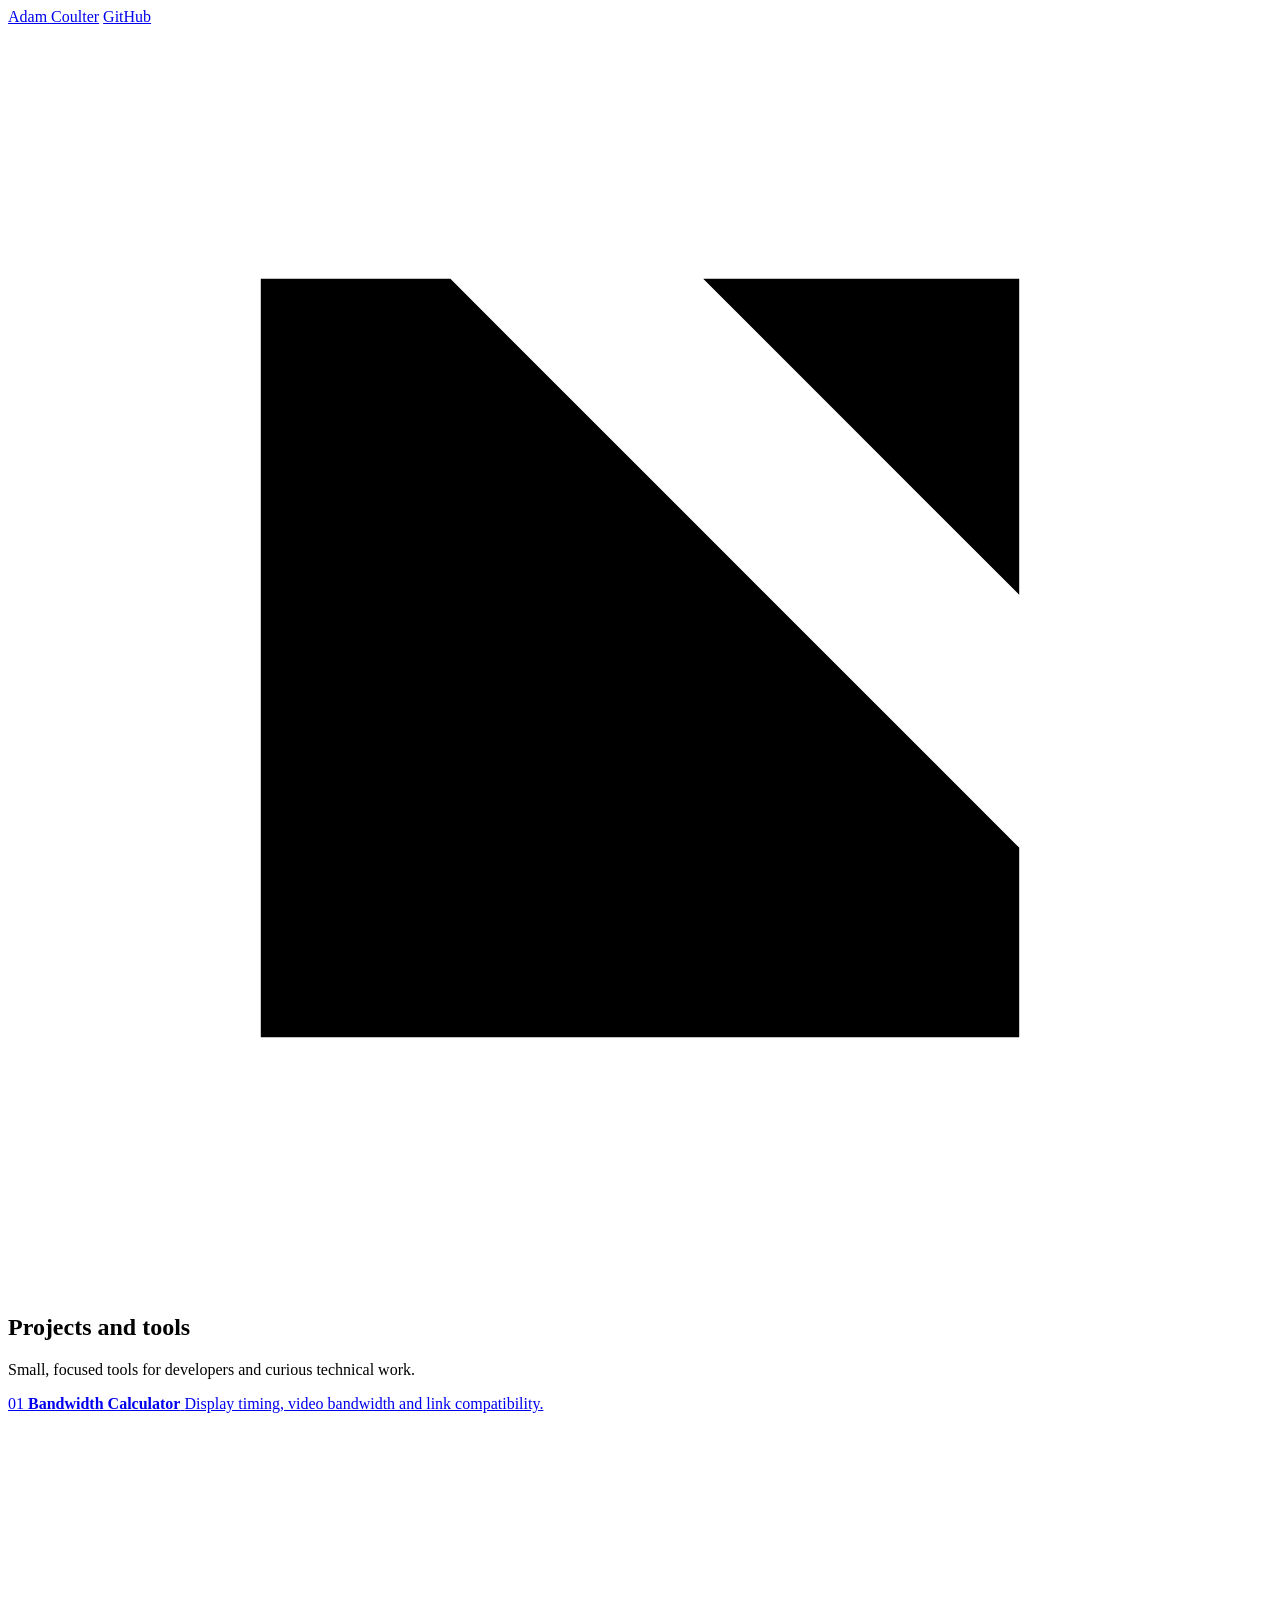
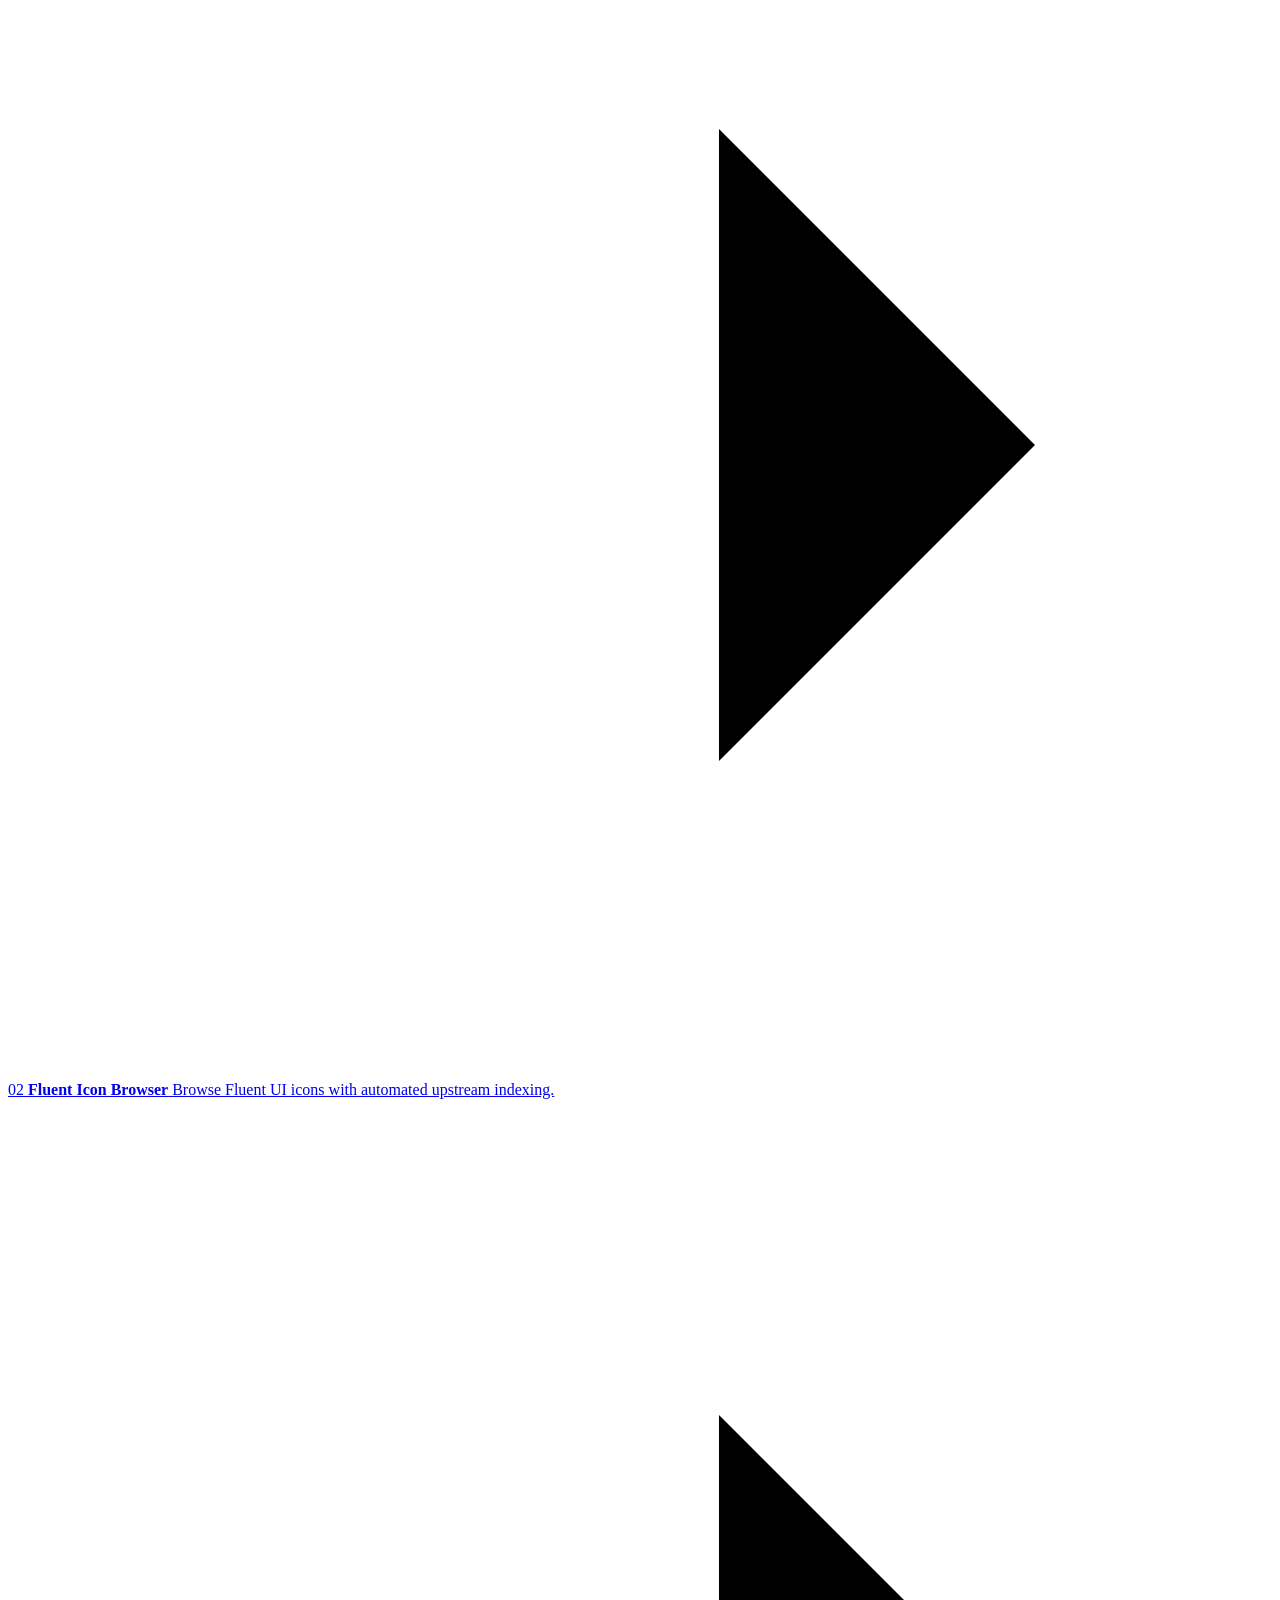
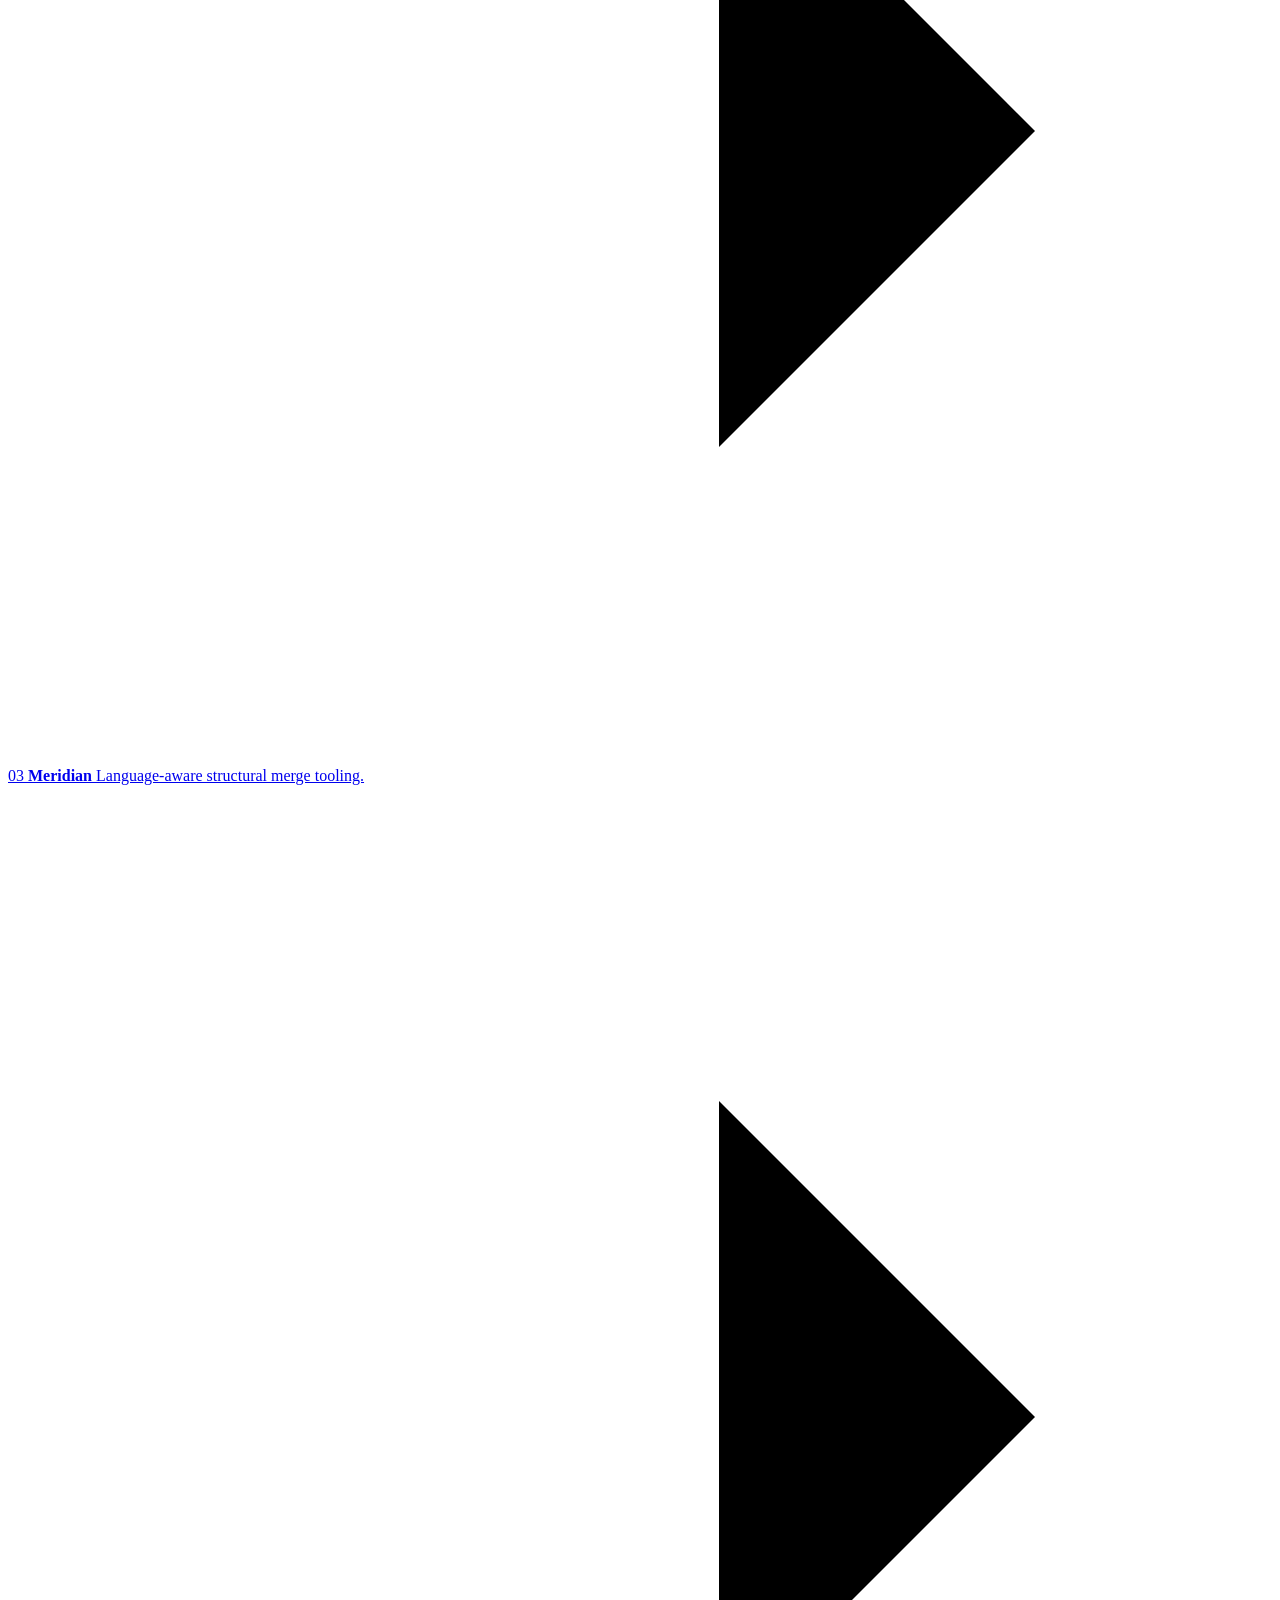
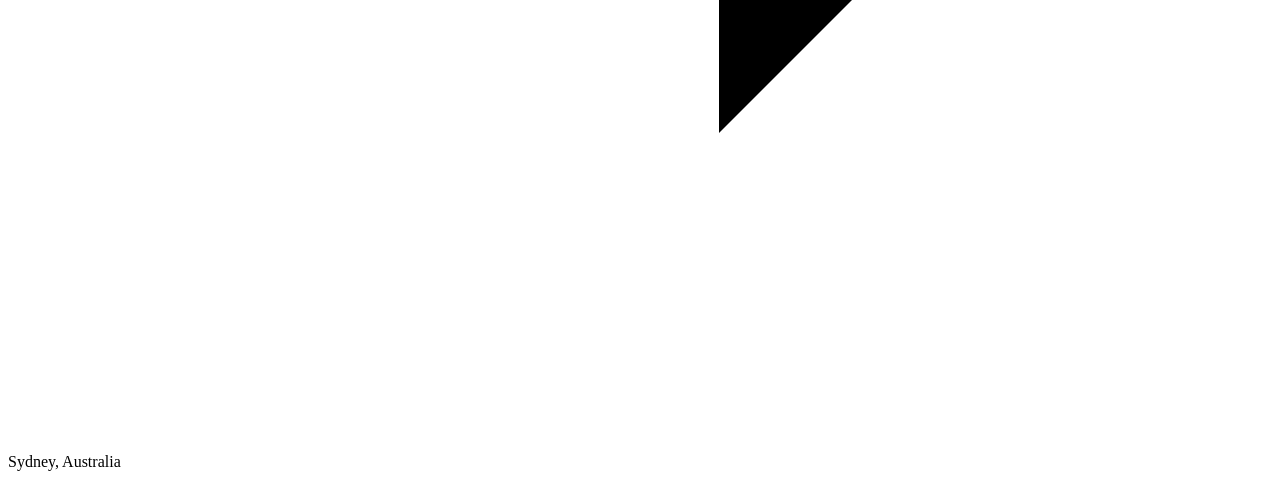
==== site/index.html @ 9cd7e8e5 "Create personal project index" ====
<!doctype html>
<html lang="en-AU">
<head>
    <meta charset="utf-8">
    <meta name="viewport" content="width=device-width, initial-scale=1">
    <title>Adam Coulter — Projects and tools</title>
    <meta name="description" content="Small, focused tools for developers and curious technical work by Adam Coulter.">
    <meta name="theme-color" content="#f7f9fc" media="(prefers-color-scheme: light)">
    <meta name="theme-color" content="#16191d" media="(prefers-color-scheme: dark)">
    <meta property="og:title" content="Adam Coulter — Projects and tools">
    <meta property="og:description" content="Small, focused tools for developers and curious technical work.">
    <meta property="og:type" content="website">
    <meta property="og:url" content="https://adamcoulteroz.github.io/">
    <link rel="canonical" href="https://adamcoulteroz.github.io/">
    <link rel="icon" type="image/svg+xml" href="/favicon.svg">
    <link rel="stylesheet" href="/styles.css">
</head>
<body>
    <header class="site-header">
        <a class="site-name" href="/" aria-label="Adam Coulter home">Adam Coulter</a>
        <a class="github-link" href="https://github.com/AdamCoulterOz">
            GitHub
            <svg viewBox="0 0 20 20" aria-hidden="true">
                <path d="M7 4H4v12h12v-3M11 4h5v5M9 11l7-7" />
            </svg>
        </a>
    </header>

    <main>
        <section class="intro" aria-labelledby="page-title">
            <h1 id="page-title">Projects and tools</h1>
            <p>Small, focused tools for developers and curious technical work.</p>
        </section>

        <nav class="project-index" aria-label="Published projects">
            <a class="project-row" href="/bandwidth-calculator/">
                <span class="project-number" aria-hidden="true">01</span>
                <span class="project-copy">
                    <strong>Bandwidth Calculator</strong>
                    <span>Display timing, video bandwidth and link compatibility.</span>
                </span>
                <svg class="project-arrow" viewBox="0 0 32 32" aria-hidden="true">
                    <path d="M5 16h21M18 8l8 8-8 8" />
                </svg>
            </a>

            <a class="project-row" href="/fluent-icon-browser/">
                <span class="project-number" aria-hidden="true">02</span>
                <span class="project-copy">
                    <strong>Fluent Icon Browser</strong>
                    <span>Browse Fluent UI icons with automated upstream indexing.</span>
                </span>
                <svg class="project-arrow" viewBox="0 0 32 32" aria-hidden="true">
                    <path d="M5 16h21M18 8l8 8-8 8" />
                </svg>
            </a>

            <a class="project-row" href="/Meridian/">
                <span class="project-number" aria-hidden="true">03</span>
                <span class="project-copy">
                    <strong>Meridian</strong>
                    <span>Language-aware structural merge tooling.</span>
                </span>
                <svg class="project-arrow" viewBox="0 0 32 32" aria-hidden="true">
                    <path d="M5 16h21M18 8l8 8-8 8" />
                </svg>
            </a>
        </nav>
    </main>

    <footer>
        <span>Sydney, Australia</span>
    </footer>
</body>
</html>
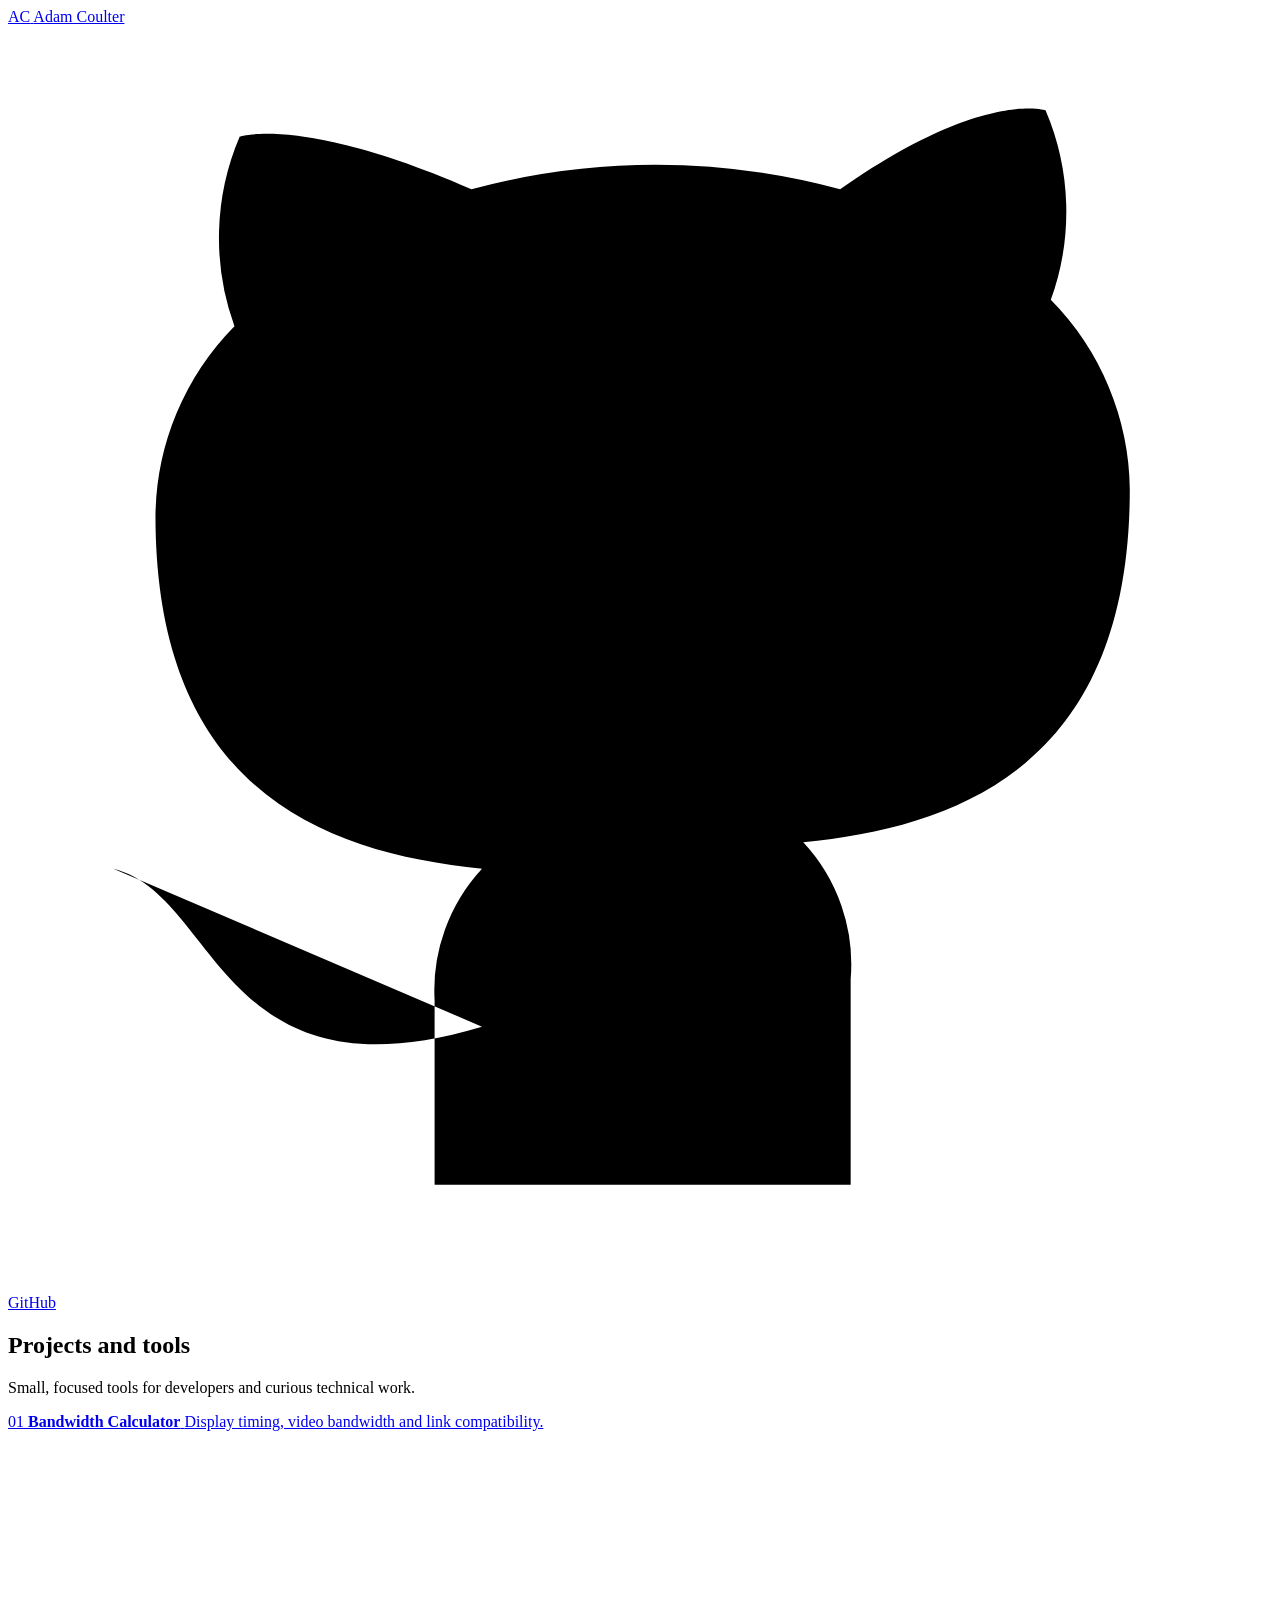
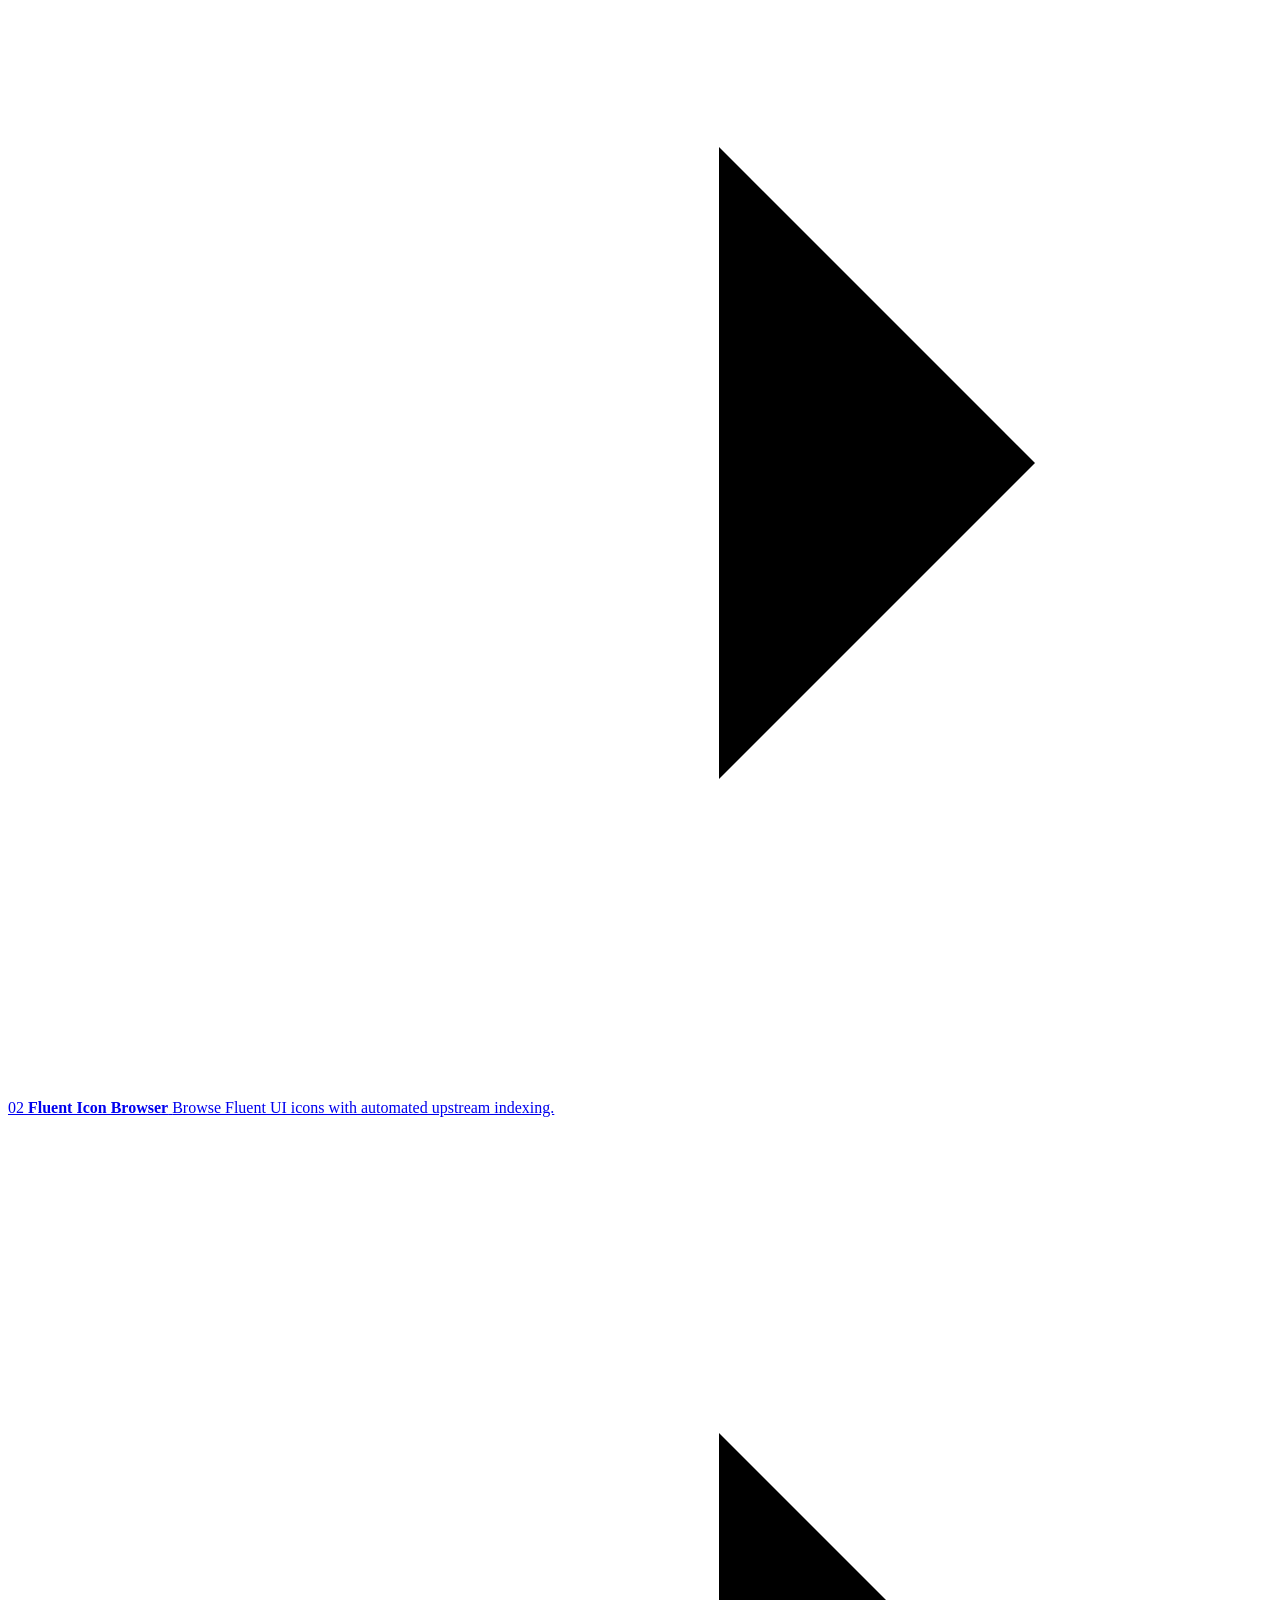
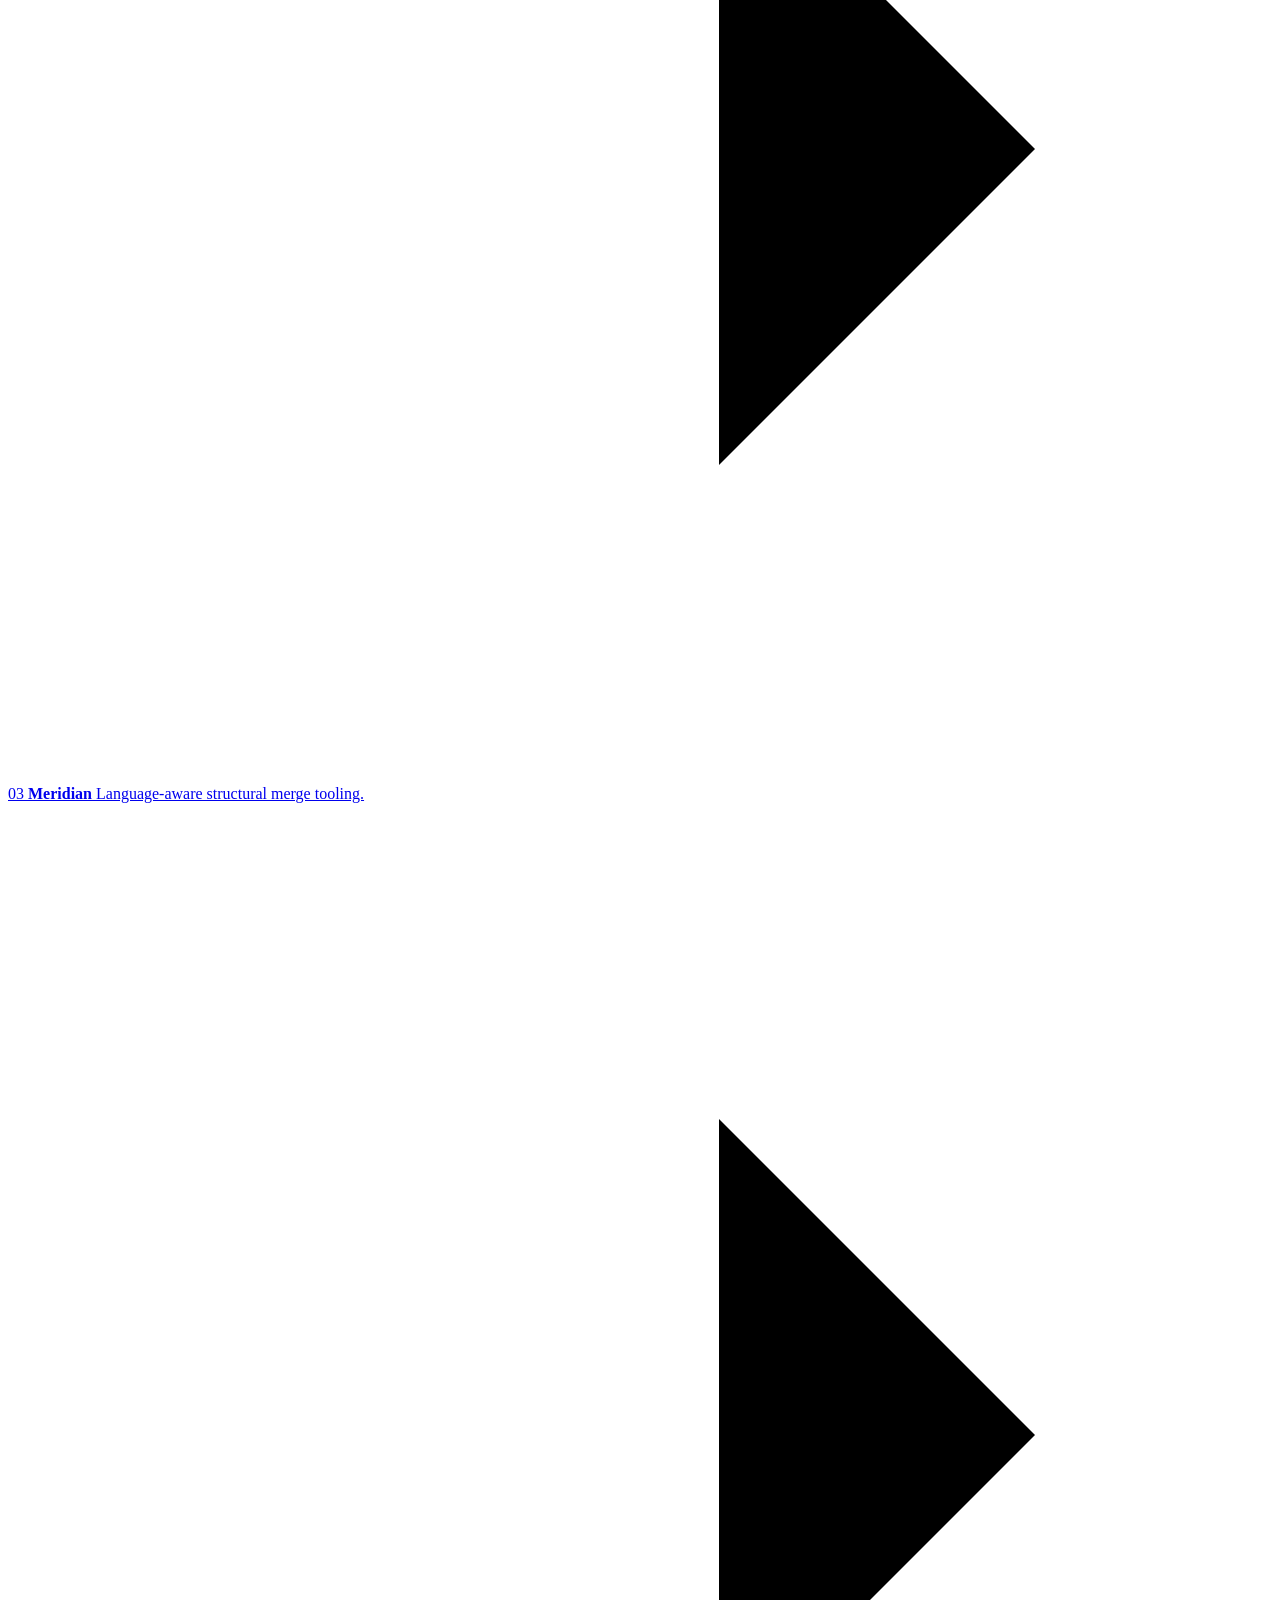
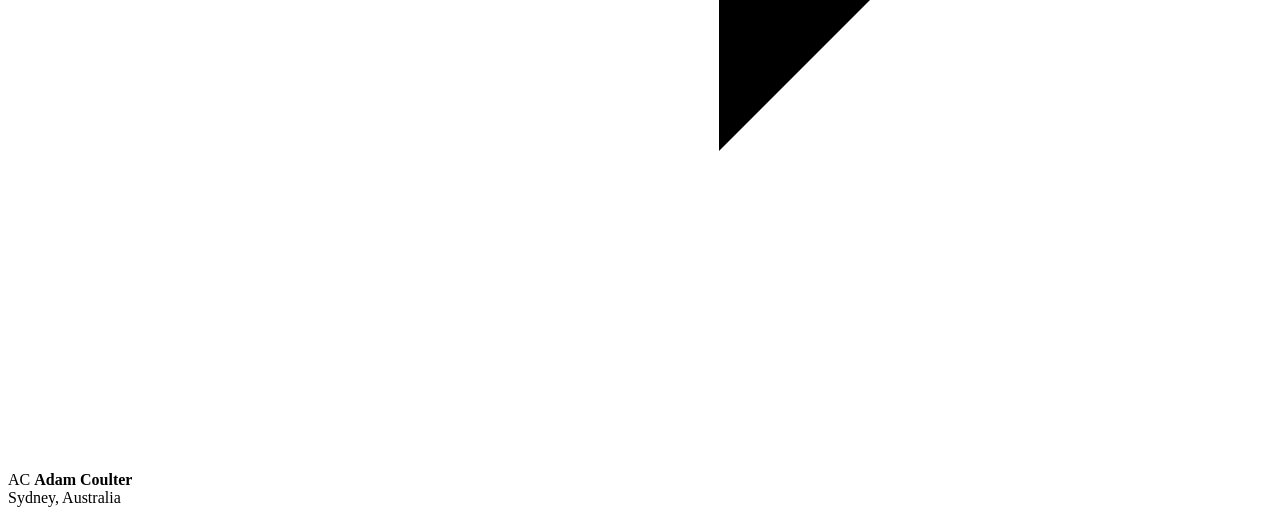
==== commit 12cc4d94: "Align homepage with Meridian design system" ====
--- a/site/index.html
+++ b/site/index.html
@@ -5,25 +5,33 @@
     <meta name="viewport" content="width=device-width, initial-scale=1">
     <title>Adam Coulter — Projects and tools</title>
     <meta name="description" content="Small, focused tools for developers and curious technical work by Adam Coulter.">
-    <meta name="theme-color" content="#f7f9fc" media="(prefers-color-scheme: light)">
-    <meta name="theme-color" content="#16191d" media="(prefers-color-scheme: dark)">
+    <meta name="theme-color" content="#ffffff" media="(prefers-color-scheme: light)">
+    <meta name="theme-color" content="#181a1b" media="(prefers-color-scheme: dark)">
     <meta property="og:title" content="Adam Coulter — Projects and tools">
     <meta property="og:description" content="Small, focused tools for developers and curious technical work.">
     <meta property="og:type" content="website">
     <meta property="og:url" content="https://adamcoulteroz.github.io/">
     <link rel="canonical" href="https://adamcoulteroz.github.io/">
     <link rel="icon" type="image/svg+xml" href="/favicon.svg">
+    <link rel="preconnect" href="https://fonts.googleapis.com">
+    <link rel="preconnect" href="https://fonts.gstatic.com" crossorigin>
+    <link rel="stylesheet" href="https://fonts.googleapis.com/css2?family=Fira+Code:wght@500;600&amp;family=Hanken+Grotesk:wght@400;500;600;700;800&amp;display=swap">
     <link rel="stylesheet" href="/styles.css">
 </head>
 <body>
-    <header class="site-header">
-        <a class="site-name" href="/" aria-label="Adam Coulter home">Adam Coulter</a>
-        <a class="github-link" href="https://github.com/AdamCoulterOz">
-            GitHub
-            <svg viewBox="0 0 20 20" aria-hidden="true">
-                <path d="M7 4H4v12h12v-3M11 4h5v5M9 11l7-7" />
-            </svg>
-        </a>
+    <header class="site-nav">
+        <div class="site-nav__inner">
+            <a class="site-brand" href="/" aria-label="Adam Coulter home">
+                <span class="site-mark" aria-hidden="true">AC</span>
+                <span>Adam Coulter</span>
+            </a>
+            <a class="github-link" href="https://github.com/AdamCoulterOz">
+                <svg viewBox="0 0 24 24" aria-hidden="true">
+                    <path d="M9 19c-5 1.5-5-2.5-7-3m14 6v-3.9a3.4 3.4 0 0 0-.9-2.6c3-.3 6.2-1.5 6.2-6.7a5.2 5.2 0 0 0-1.5-3.6 4.9 4.9 0 0 0-.1-3.6s-1.2-.4-3.9 1.5a13.4 13.4 0 0 0-7 0C5.6 1.7 4.4 2.1 4.4 2.1a4.9 4.9 0 0 0-.1 3.6A5.2 5.2 0 0 0 2.8 9.3c0 5.2 3.2 6.4 6.2 6.7a3.4 3.4 0 0 0-.9 2.5V22" />
+                </svg>
+                <span>GitHub</span>
+            </a>
+        </div>
     </header>
 
     <main>
@@ -68,8 +76,14 @@
         </nav>
     </main>
 
-    <footer>
-        <span>Sydney, Australia</span>
+    <footer class="site-footer">
+        <div class="site-footer__inner">
+            <div class="footer-brand">
+                <span class="site-mark site-mark--footer" aria-hidden="true">AC</span>
+                <strong>Adam Coulter</strong>
+            </div>
+            <span>Sydney, Australia</span>
+        </div>
     </footer>
 </body>
 </html>
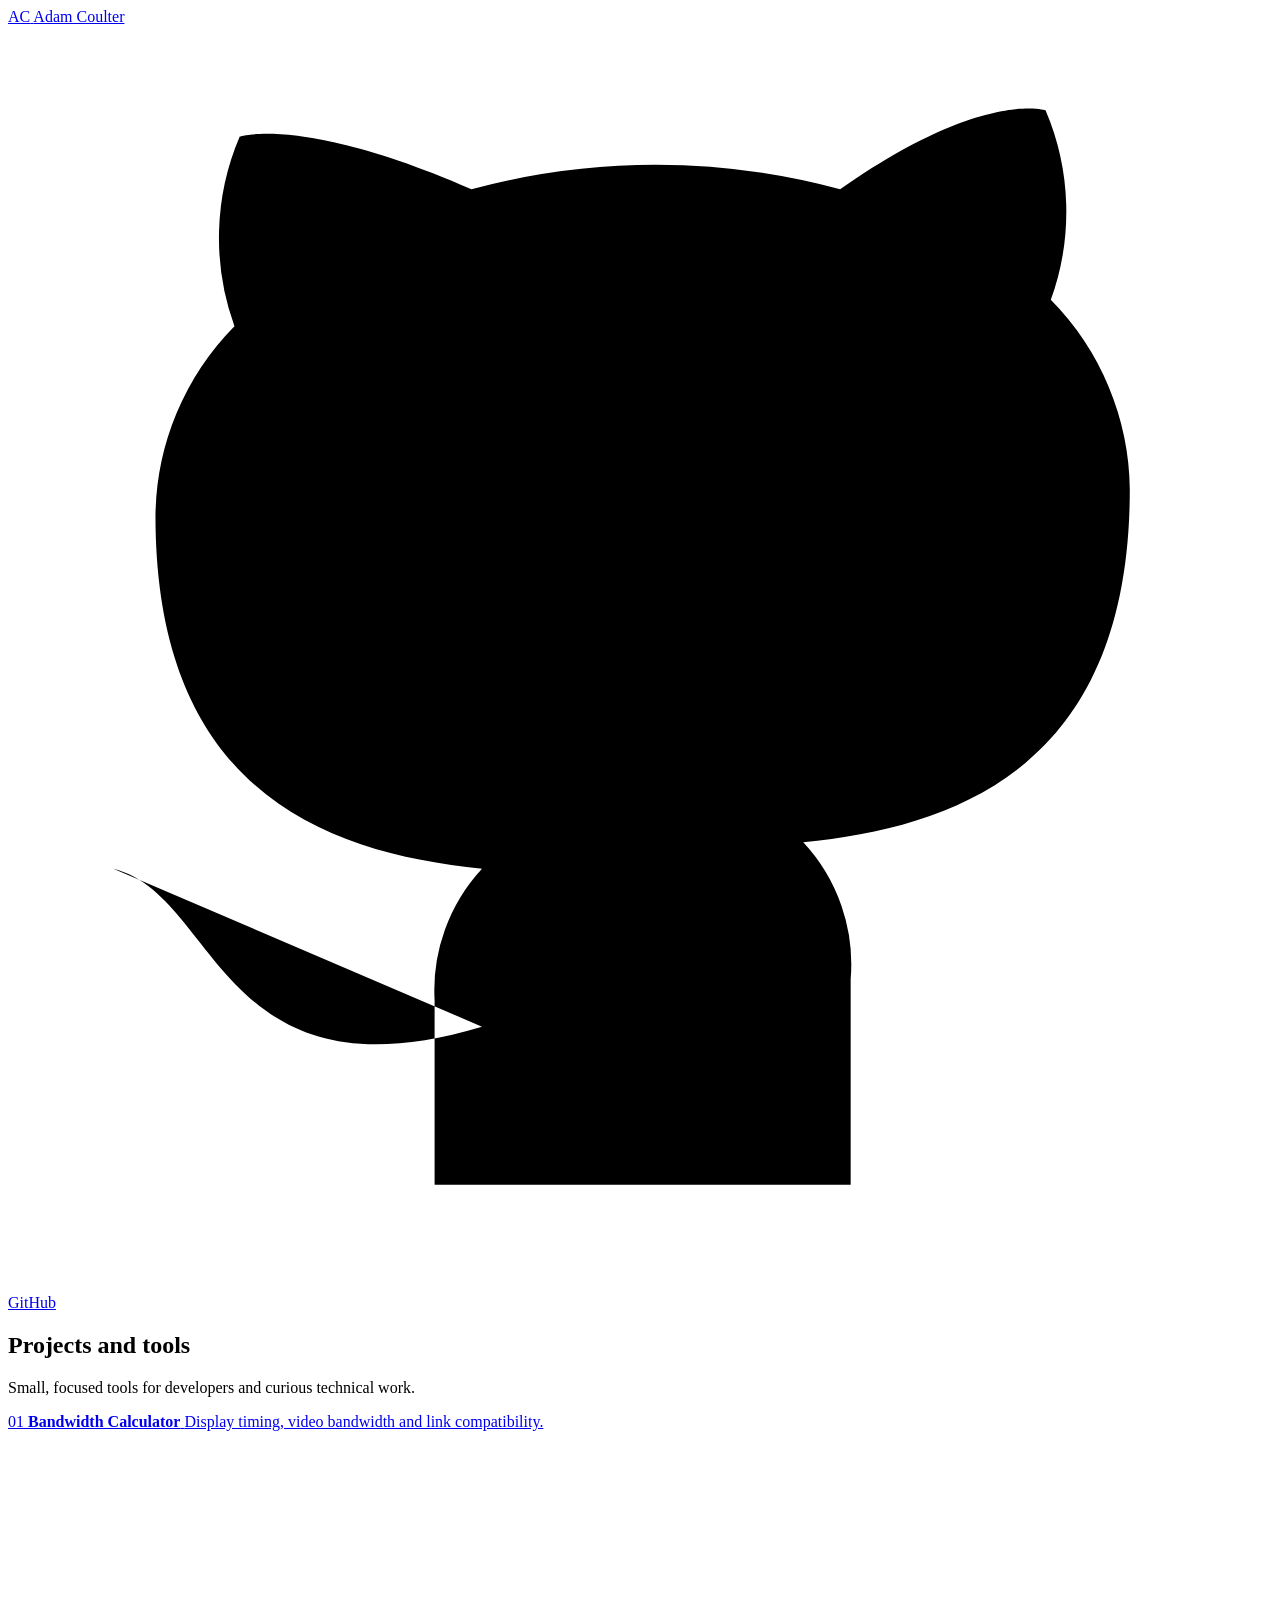
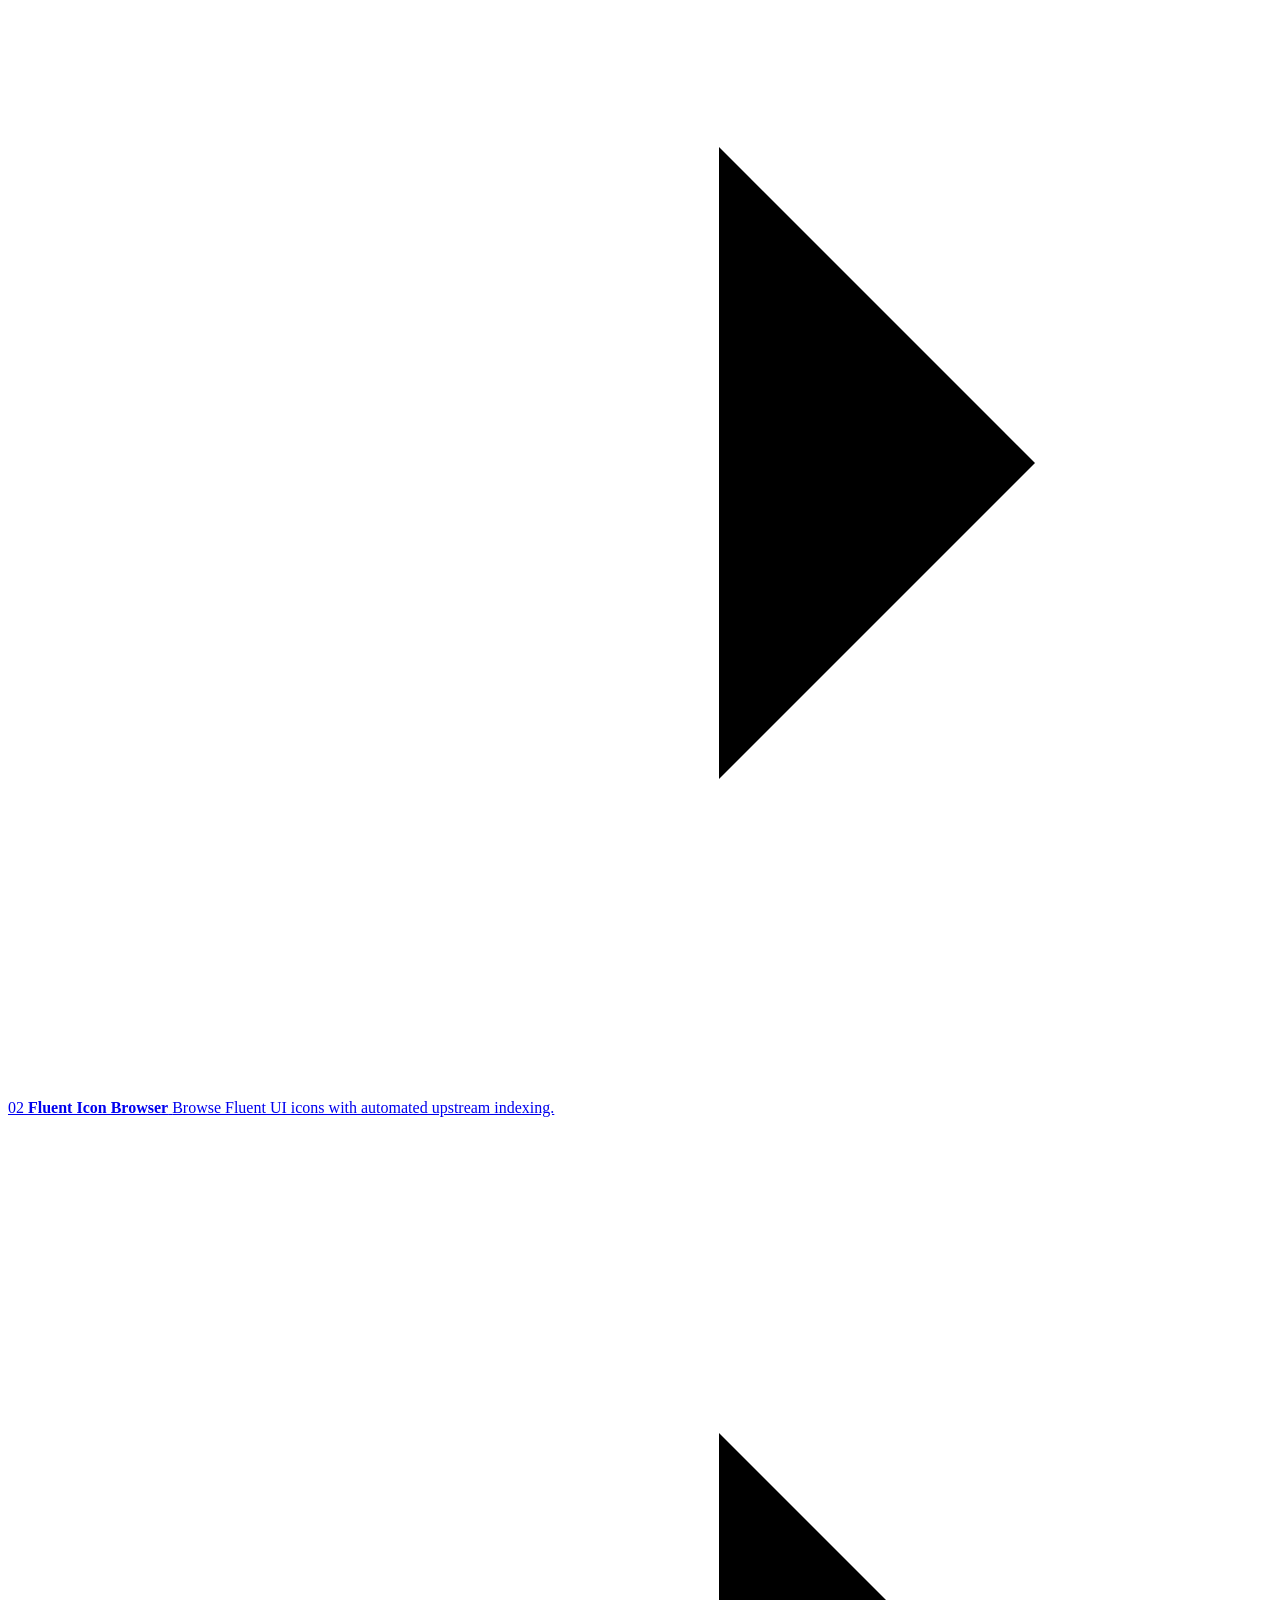
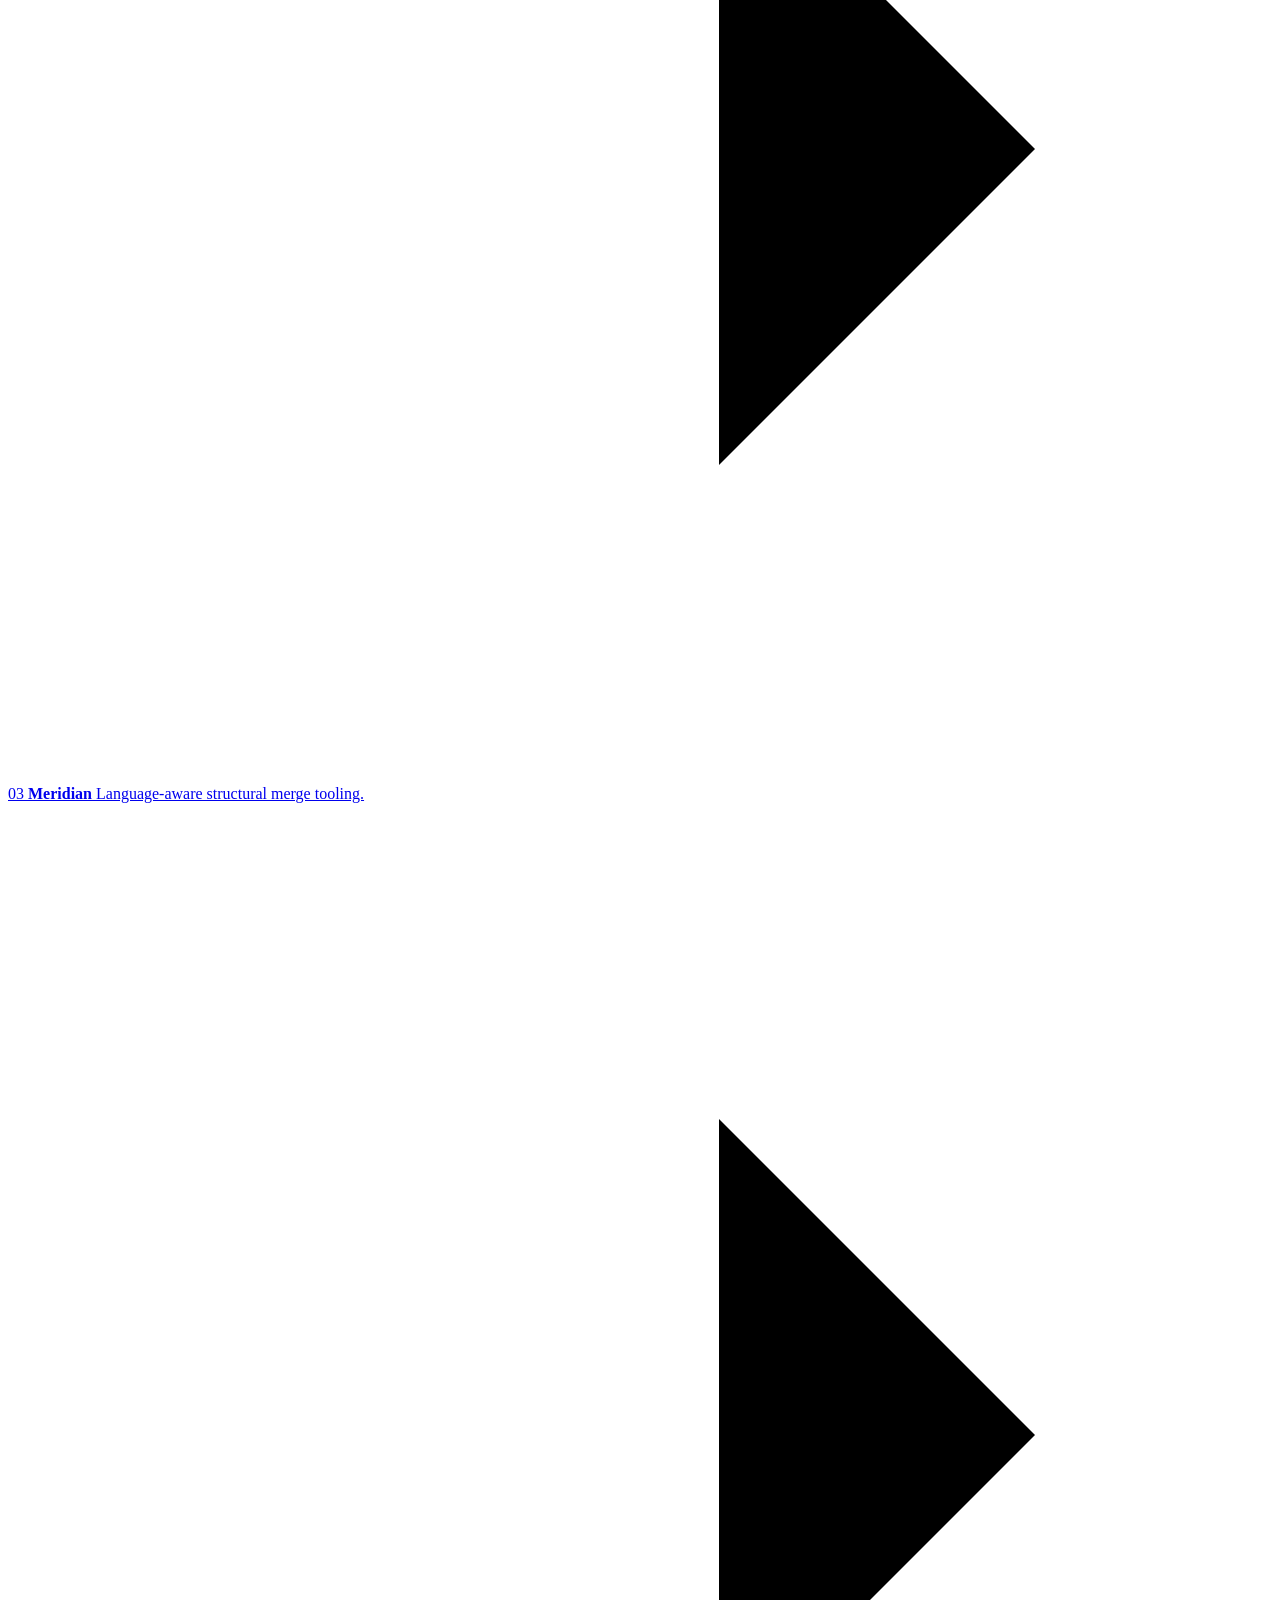
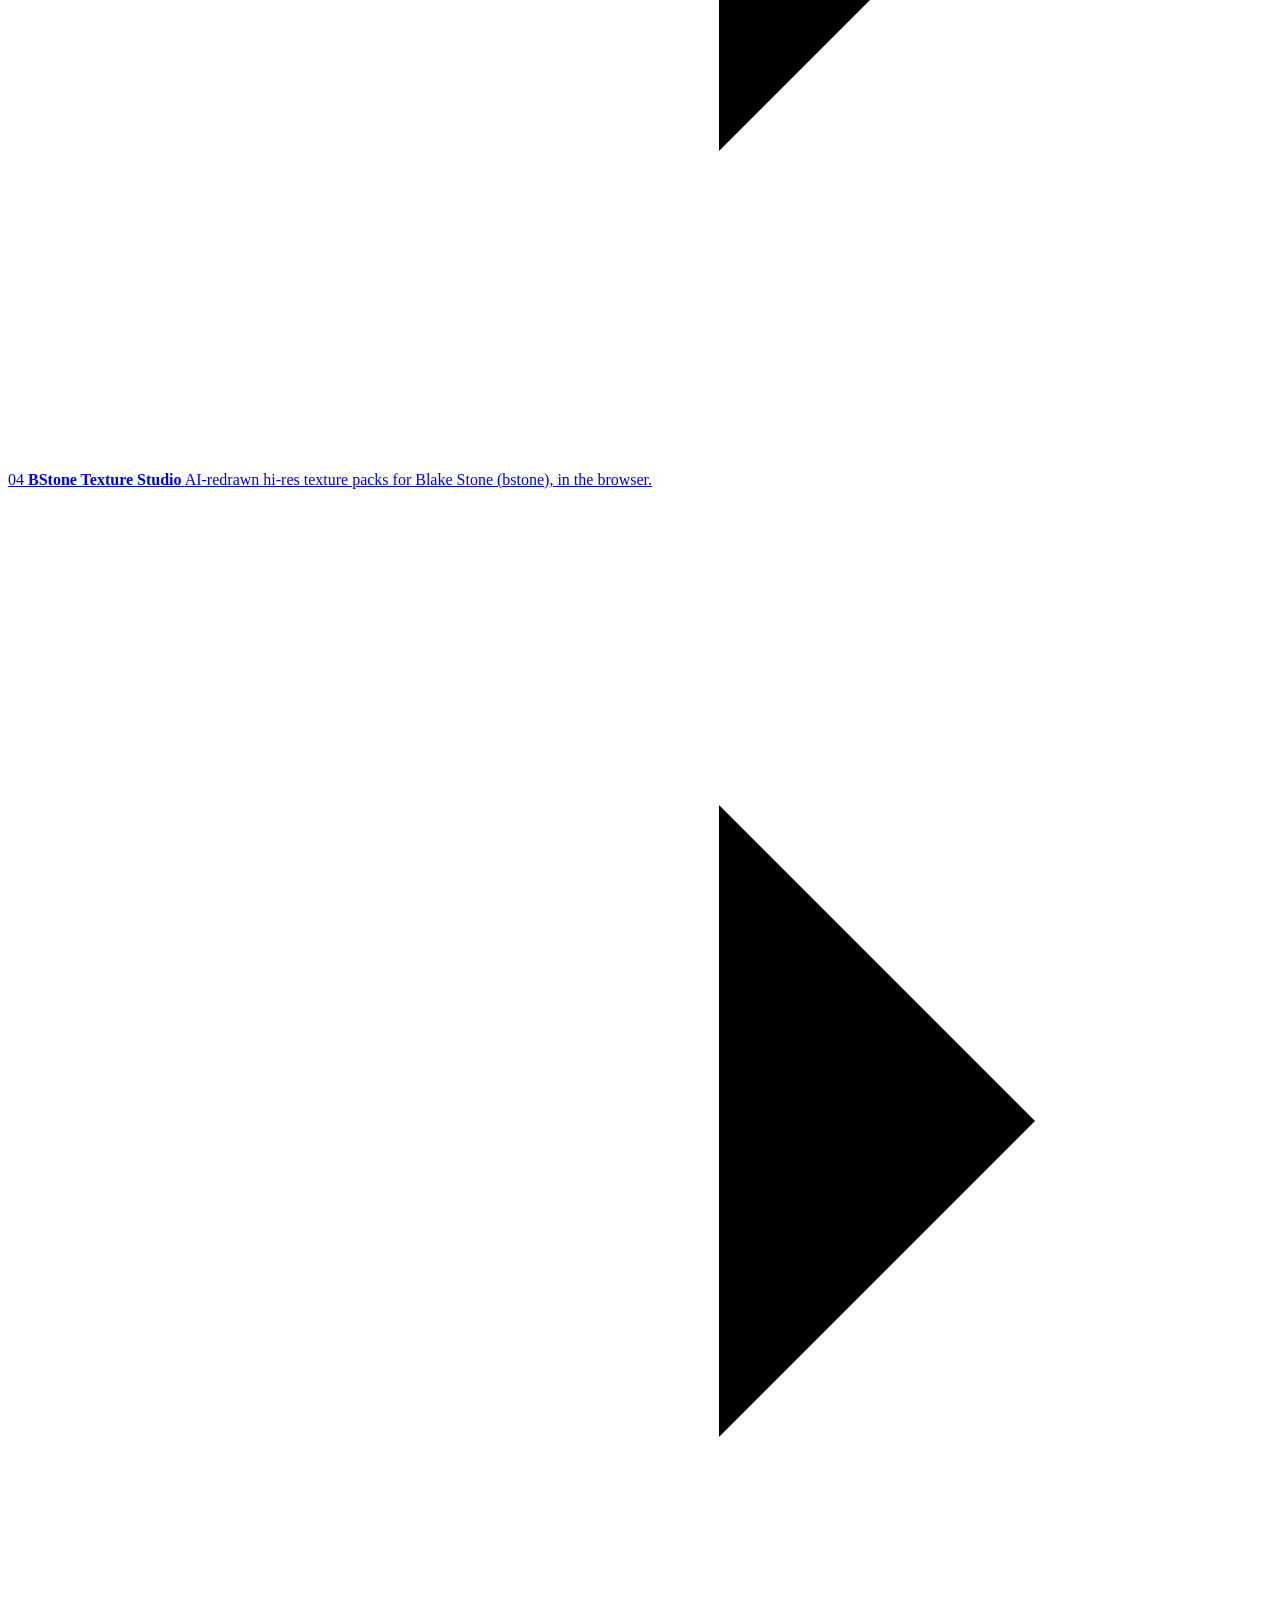
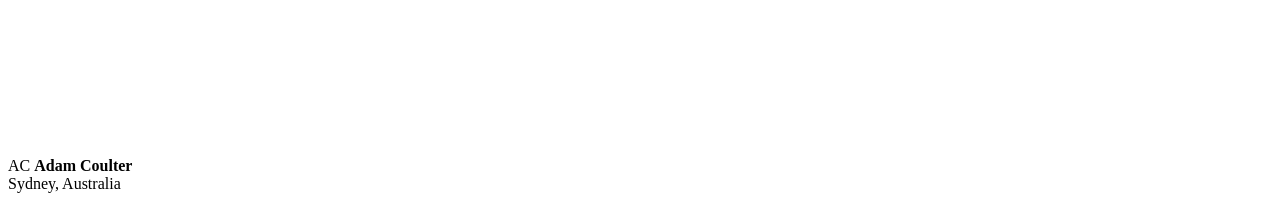
==== commit c95cc9cf: "Add BStone Texture Studio to the project index Co-Authored-By: Claude Fable 5 <noreply@anthropic.com" ====
--- a/site/index.html
+++ b/site/index.html
@@ -5,18 +5,43 @@
     <meta name="viewport" content="width=device-width, initial-scale=1">
     <title>Adam Coulter — Projects and tools</title>
     <meta name="description" content="Small, focused tools for developers and curious technical work by Adam Coulter.">
+    <meta name="keywords" content="Adam Coulter, software projects, developer tools, open source, GitHub Pages, Bandwidth Calculator, Fluent Icon Browser, Meridian, BStone Texture Studio">
+    <meta name="robots" content="index, follow">
     <meta name="theme-color" content="#ffffff" media="(prefers-color-scheme: light)">
     <meta name="theme-color" content="#181a1b" media="(prefers-color-scheme: dark)">
     <meta property="og:title" content="Adam Coulter — Projects and tools">
     <meta property="og:description" content="Small, focused tools for developers and curious technical work.">
     <meta property="og:type" content="website">
     <meta property="og:url" content="https://adamcoulteroz.github.io/">
+    <meta name="twitter:card" content="summary">
+    <meta name="twitter:title" content="Adam Coulter — Projects and tools">
+    <meta name="twitter:description" content="Small, focused tools for developers and curious technical work.">
     <link rel="canonical" href="https://adamcoulteroz.github.io/">
     <link rel="icon" type="image/svg+xml" href="/favicon.svg">
     <link rel="preconnect" href="https://fonts.googleapis.com">
     <link rel="preconnect" href="https://fonts.gstatic.com" crossorigin>
     <link rel="stylesheet" href="https://fonts.googleapis.com/css2?family=Fira+Code:wght@500;600&amp;family=Hanken+Grotesk:wght@400;500;600;700;800&amp;display=swap">
     <link rel="stylesheet" href="/styles.css">
+    <script type="application/ld+json">
+    {
+        "@context": "https://schema.org",
+        "@type": "ProfilePage",
+        "url": "https://adamcoulteroz.github.io/",
+        "name": "Adam Coulter — Projects and tools",
+        "description": "Small, focused tools for developers and curious technical work by Adam Coulter.",
+        "mainEntity": {
+            "@type": "Person",
+            "name": "Adam Coulter",
+            "url": "https://adamcoulteroz.github.io/",
+            "sameAs": ["https://github.com/AdamCoulterOz"]
+        },
+        "hasPart": [
+            { "@type": "WebApplication", "name": "Bandwidth Calculator", "url": "https://adamcoulteroz.github.io/bandwidth-calculator/" },
+            { "@type": "WebApplication", "name": "Fluent Icon Browser", "url": "https://adamcoulteroz.github.io/fluent-icon-browser/" },
+            { "@type": "SoftwareApplication", "name": "Meridian", "url": "https://adamcoulteroz.github.io/Meridian/" }
+        ]
+    }
+    </script>
 </head>
 <body>
     <header class="site-nav">
@@ -73,6 +98,17 @@
                     <path d="M5 16h21M18 8l8 8-8 8" />
                 </svg>
             </a>
+
+            <a class="project-row" href="/bstone-texture-studio/">
+                <span class="project-number" aria-hidden="true">04</span>
+                <span class="project-copy">
+                    <strong>BStone Texture Studio</strong>
+                    <span>AI-redrawn hi-res texture packs for Blake Stone (bstone), in the browser.</span>
+                </span>
+                <svg class="project-arrow" viewBox="0 0 32 32" aria-hidden="true">
+                    <path d="M5 16h21M18 8l8 8-8 8" />
+                </svg>
+            </a>
         </nav>
     </main>
 
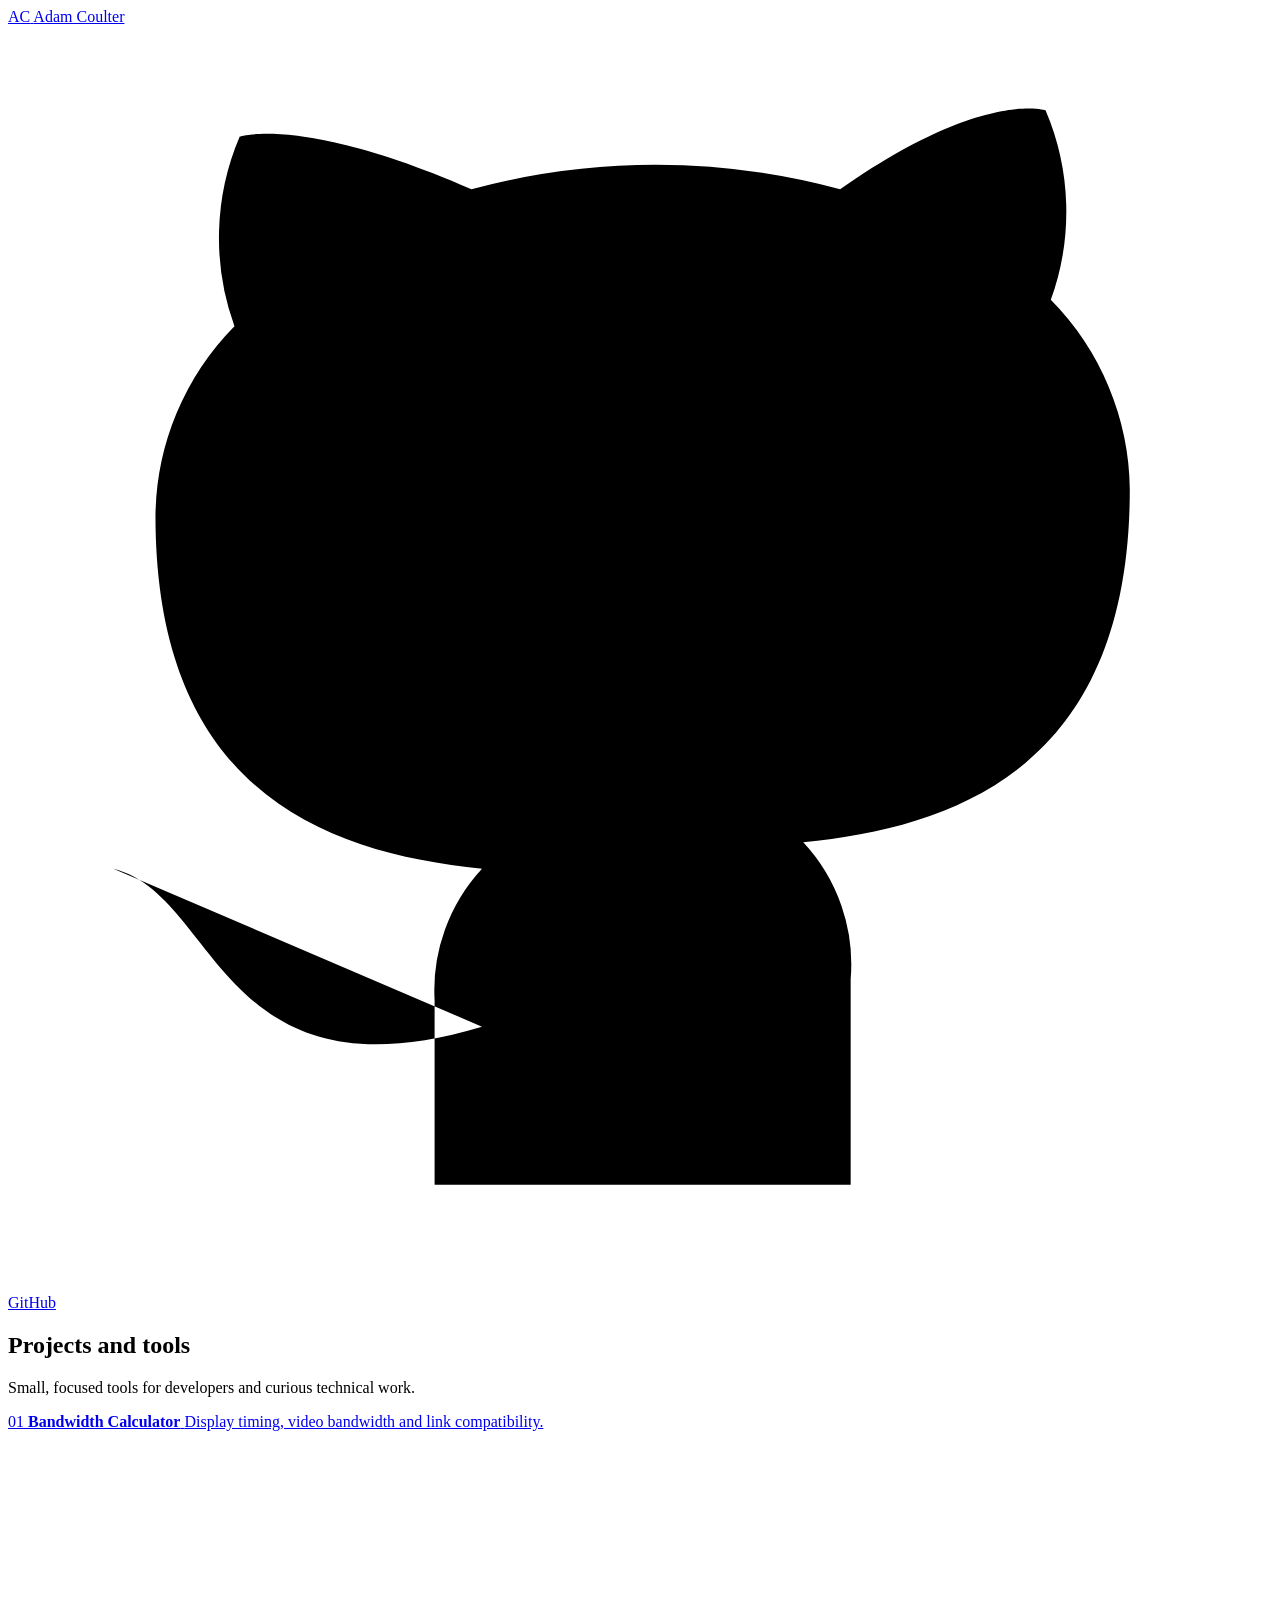
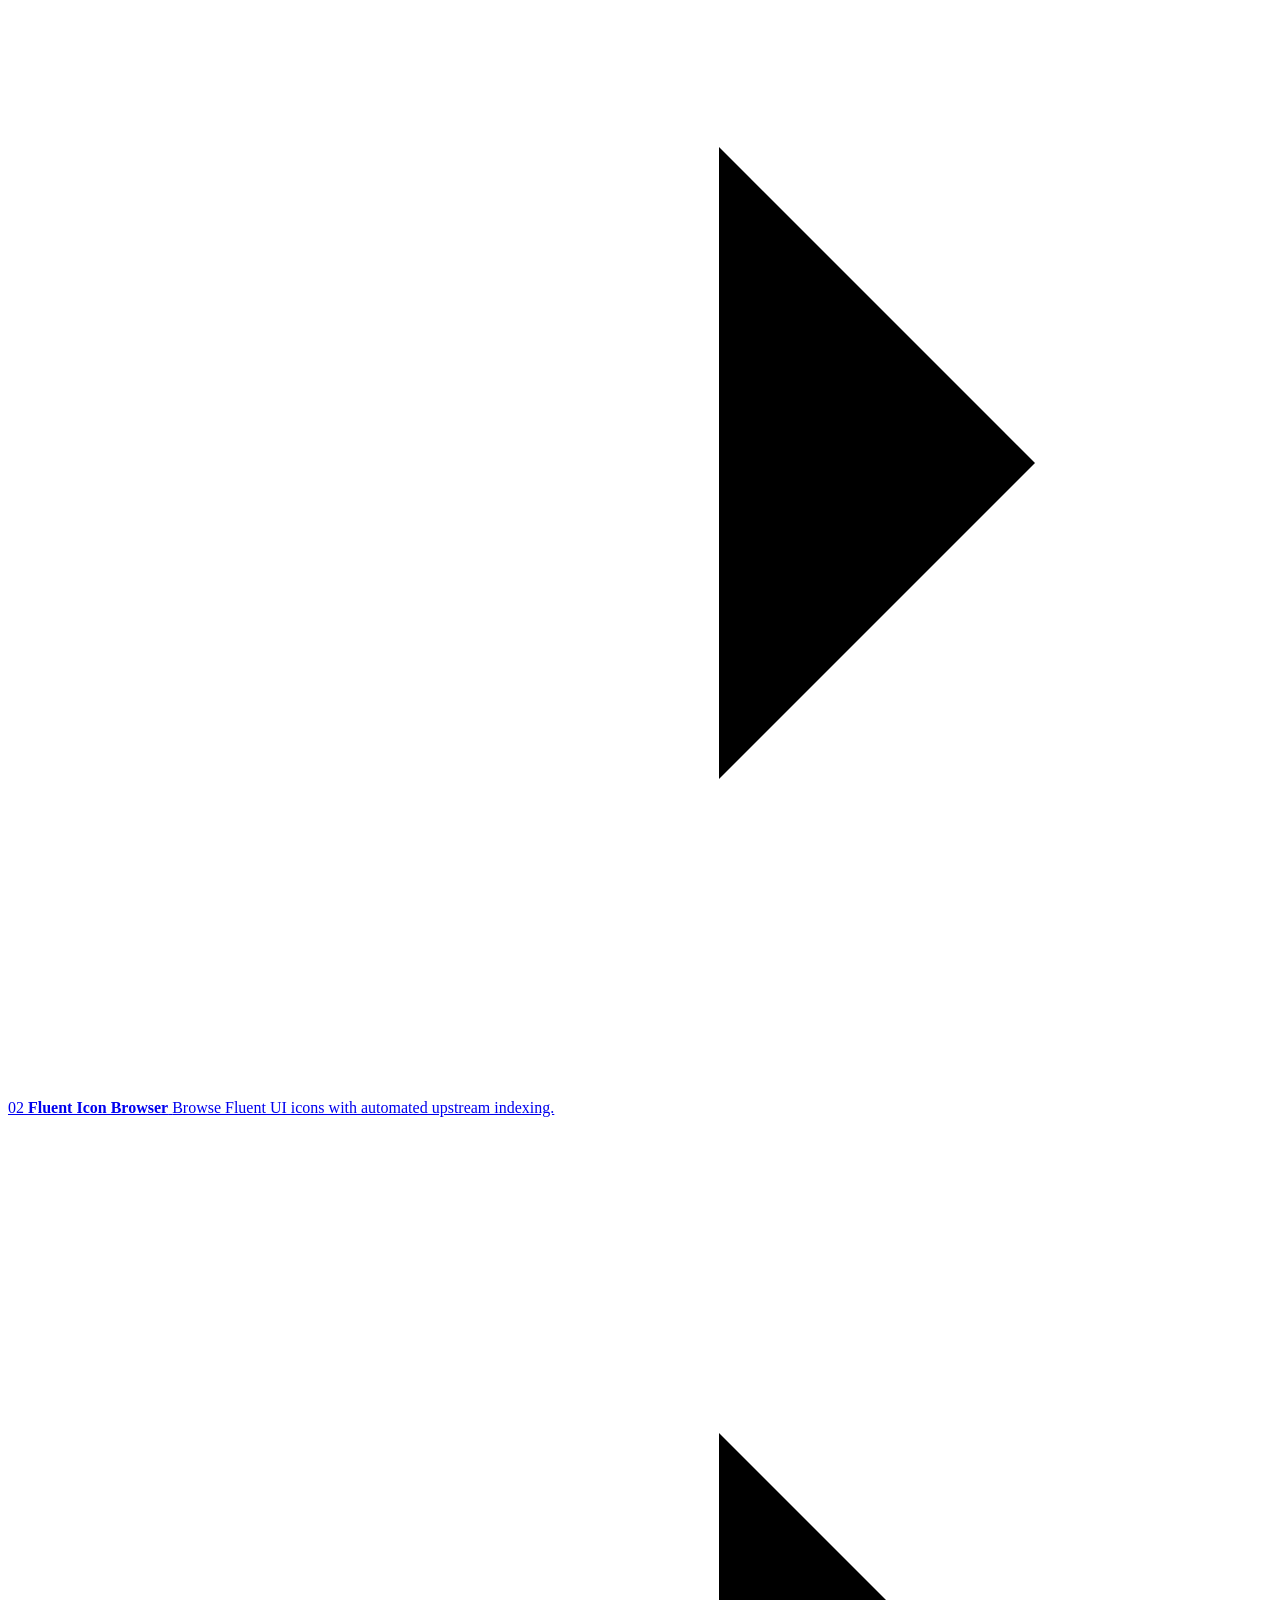
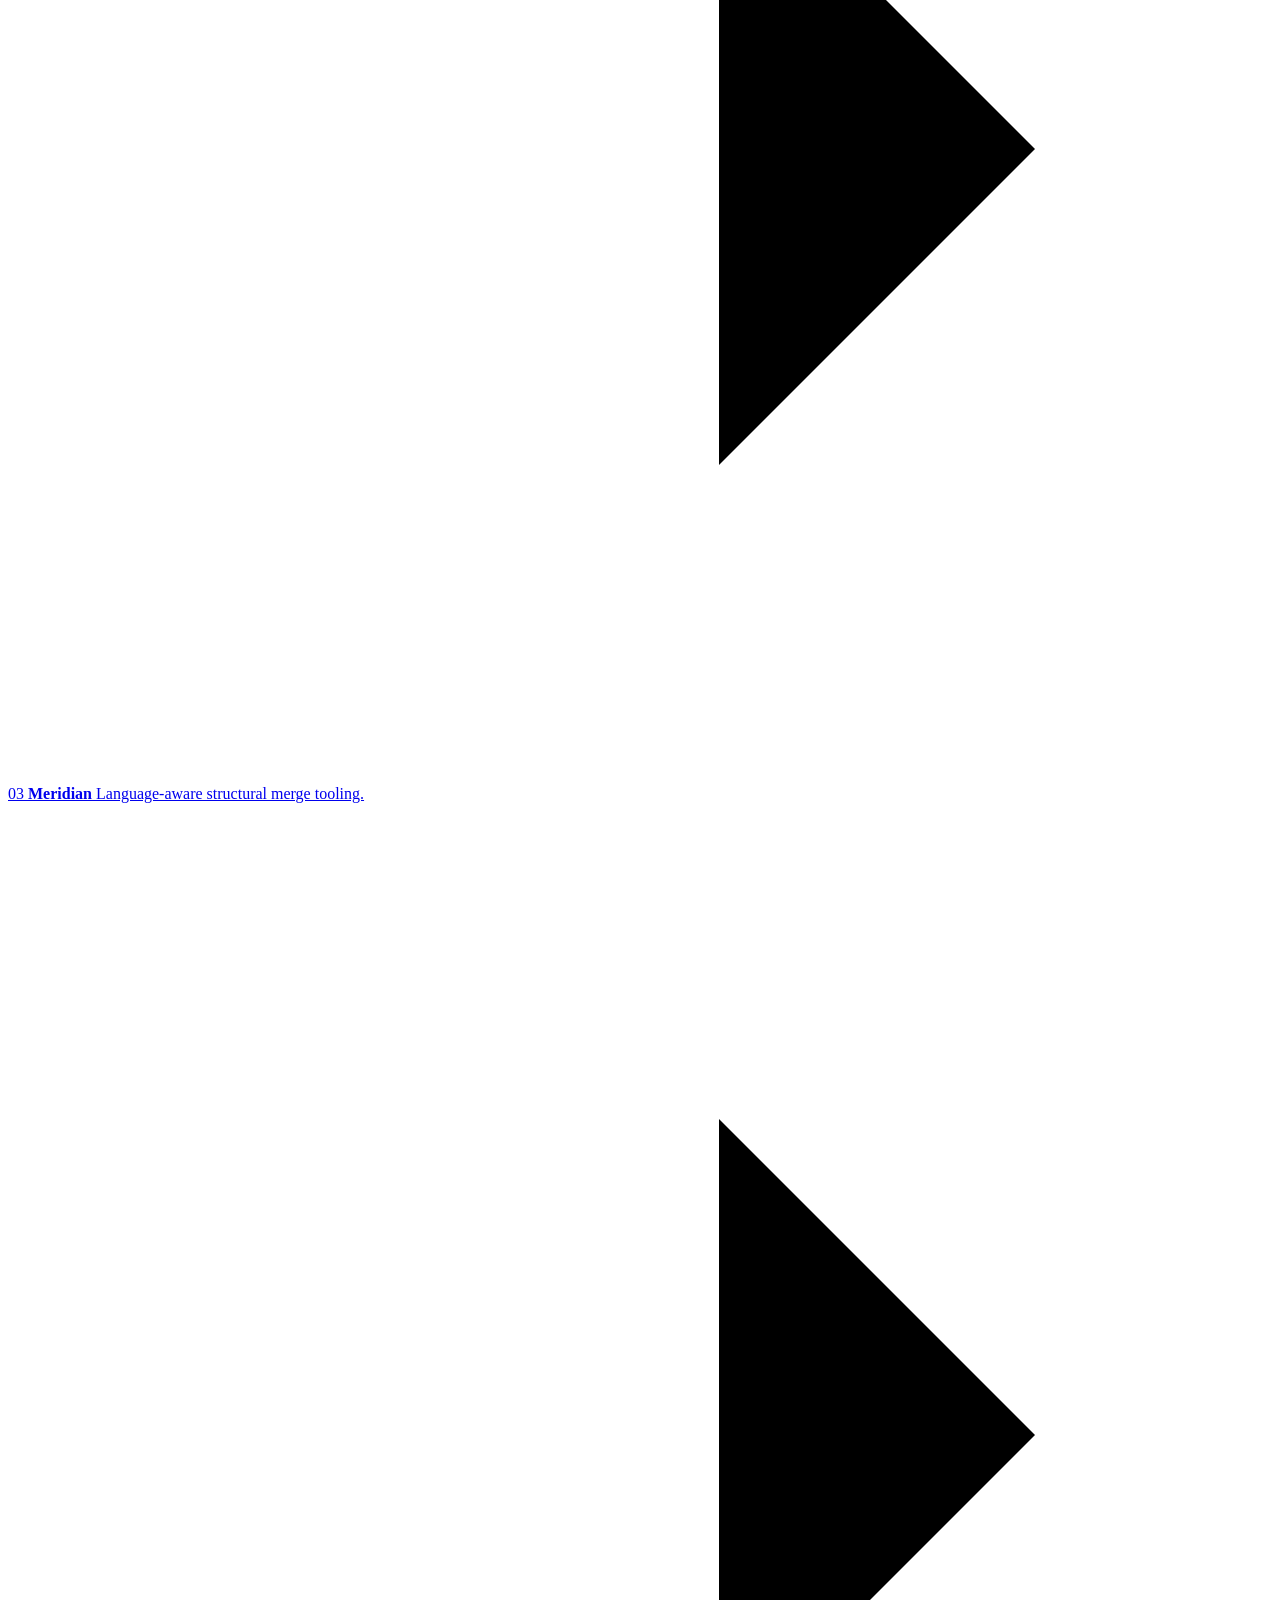
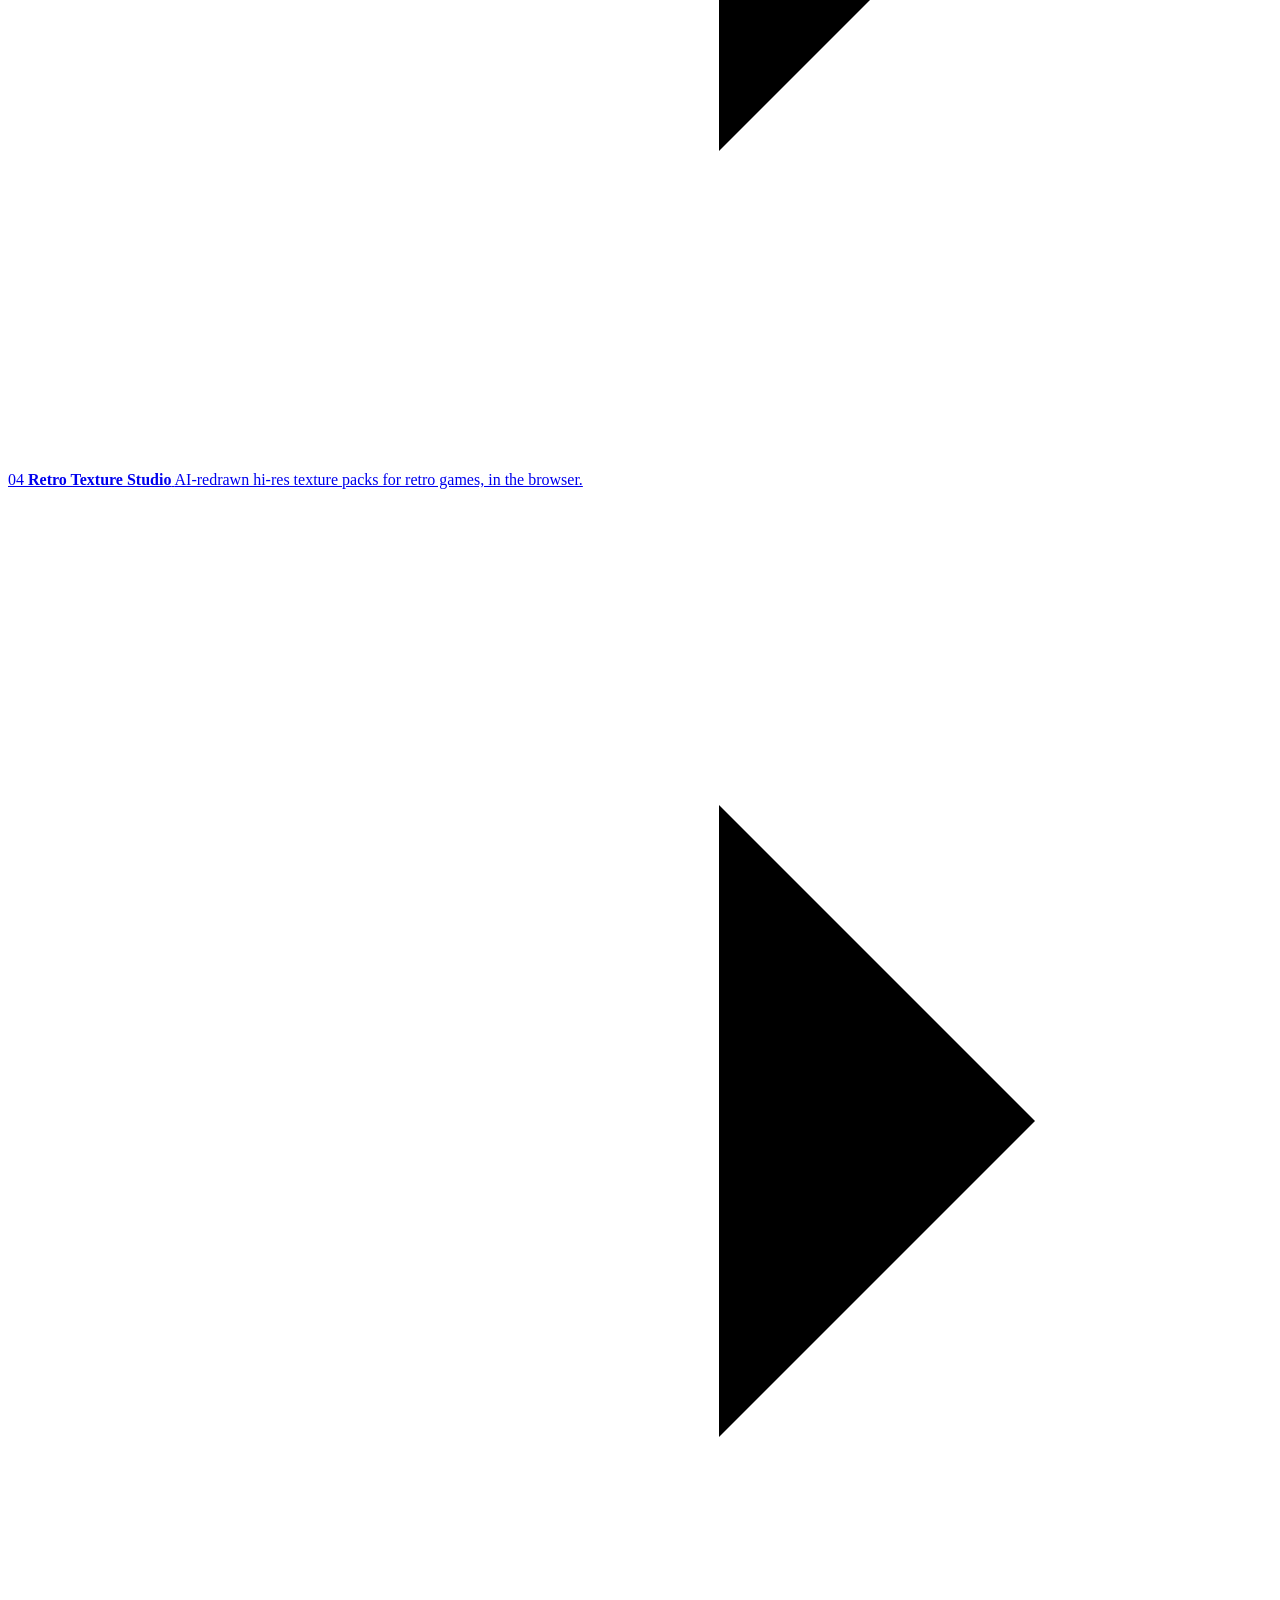
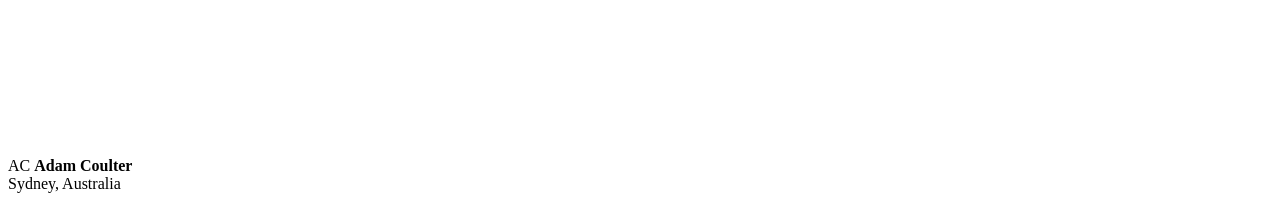
==== commit 03f5f2d5: "Rename project 04 to Retro Texture Studio The studio became plugin-based for different source games," ====
--- a/site/index.html
+++ b/site/index.html
@@ -5,7 +5,7 @@
     <meta name="viewport" content="width=device-width, initial-scale=1">
     <title>Adam Coulter — Projects and tools</title>
     <meta name="description" content="Small, focused tools for developers and curious technical work by Adam Coulter.">
-    <meta name="keywords" content="Adam Coulter, software projects, developer tools, open source, GitHub Pages, Bandwidth Calculator, Fluent Icon Browser, Meridian, BStone Texture Studio">
+    <meta name="keywords" content="Adam Coulter, software projects, developer tools, open source, GitHub Pages, Bandwidth Calculator, Fluent Icon Browser, Meridian, Retro Texture Studio">
     <meta name="robots" content="index, follow">
     <meta name="theme-color" content="#ffffff" media="(prefers-color-scheme: light)">
     <meta name="theme-color" content="#181a1b" media="(prefers-color-scheme: dark)">
@@ -38,7 +38,8 @@
         "hasPart": [
             { "@type": "WebApplication", "name": "Bandwidth Calculator", "url": "https://adamcoulteroz.github.io/bandwidth-calculator/" },
             { "@type": "WebApplication", "name": "Fluent Icon Browser", "url": "https://adamcoulteroz.github.io/fluent-icon-browser/" },
-            { "@type": "SoftwareApplication", "name": "Meridian", "url": "https://adamcoulteroz.github.io/Meridian/" }
+            { "@type": "SoftwareApplication", "name": "Meridian", "url": "https://adamcoulteroz.github.io/Meridian/" },
+            { "@type": "WebApplication", "name": "Retro Texture Studio", "url": "https://adamcoulteroz.github.io/retro-texture-studio/" }
         ]
     }
     </script>
@@ -99,11 +100,11 @@
                 </svg>
             </a>
 
-            <a class="project-row" href="/bstone-texture-studio/">
+            <a class="project-row" href="/retro-texture-studio/">
                 <span class="project-number" aria-hidden="true">04</span>
                 <span class="project-copy">
-                    <strong>BStone Texture Studio</strong>
-                    <span>AI-redrawn hi-res texture packs for Blake Stone (bstone), in the browser.</span>
+                    <strong>Retro Texture Studio</strong>
+                    <span>AI-redrawn hi-res texture packs for retro games, in the browser.</span>
                 </span>
                 <svg class="project-arrow" viewBox="0 0 32 32" aria-hidden="true">
                     <path d="M5 16h21M18 8l8 8-8 8" />
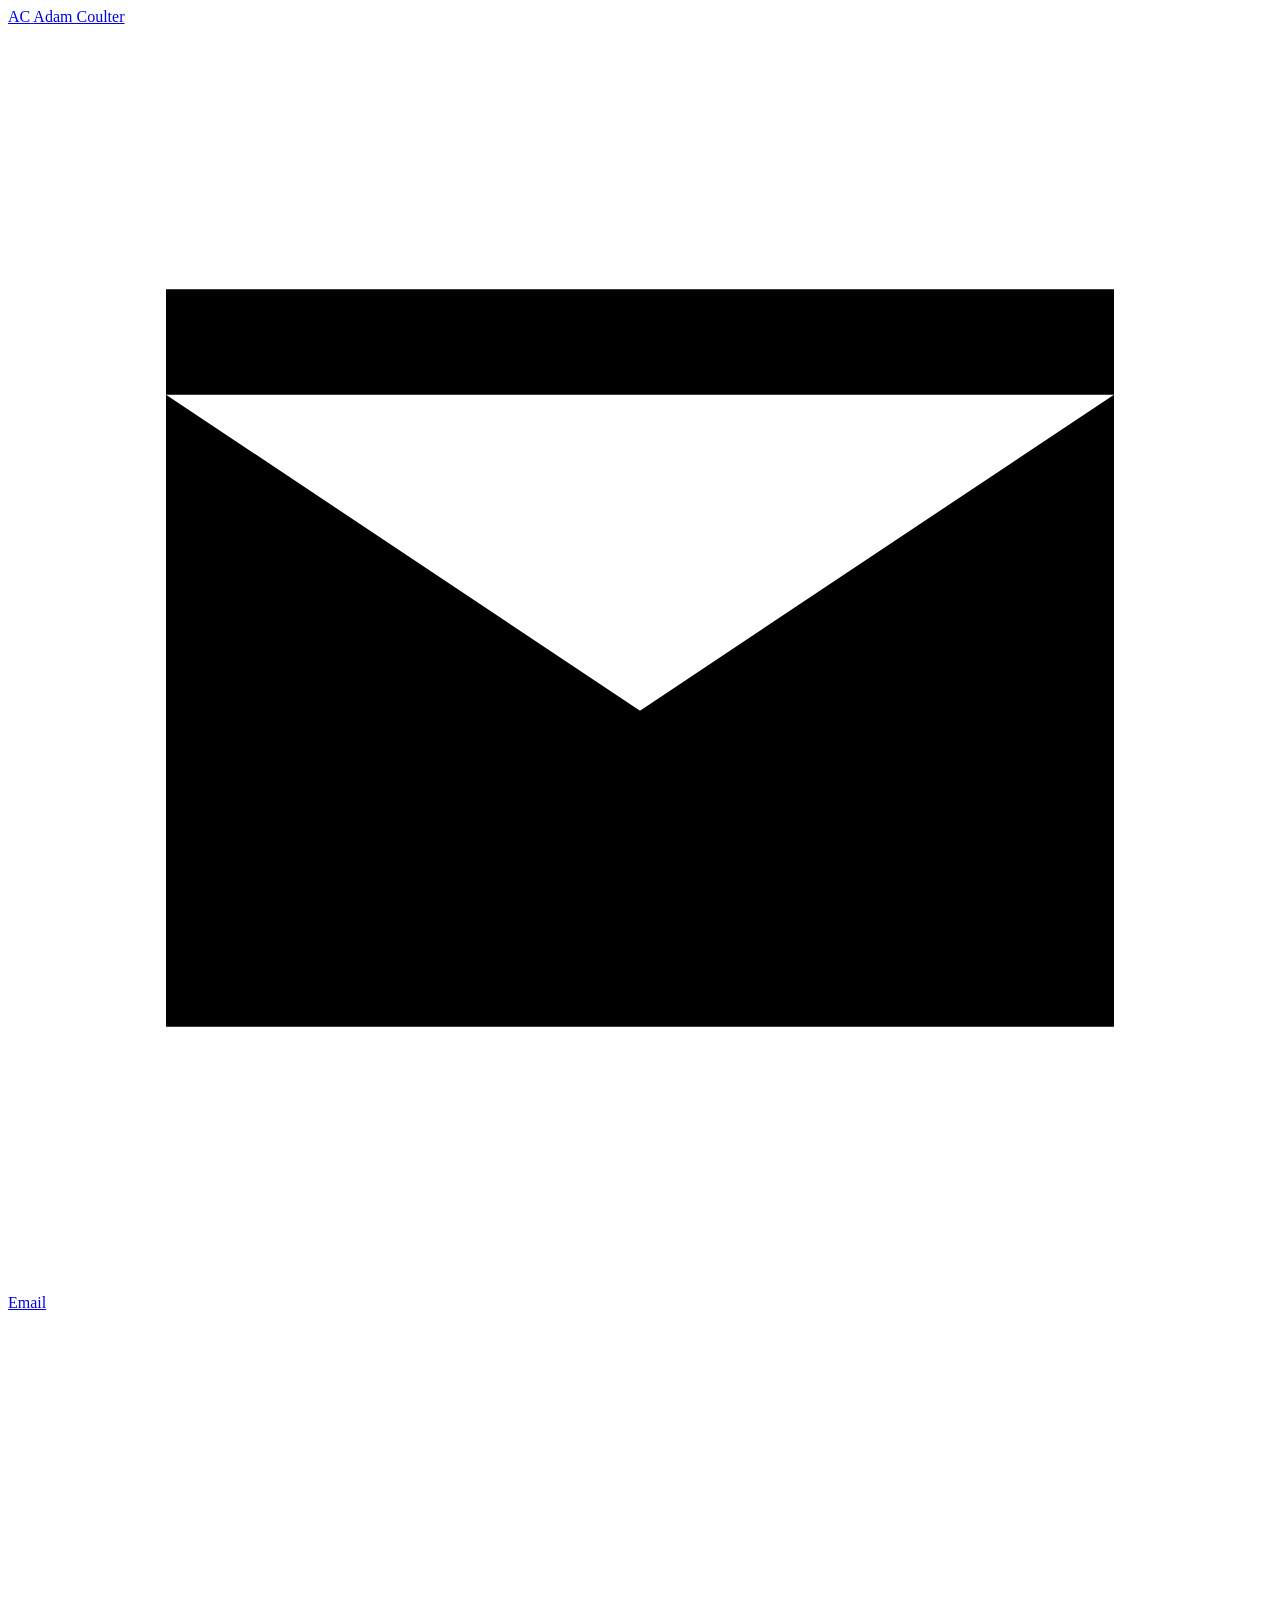
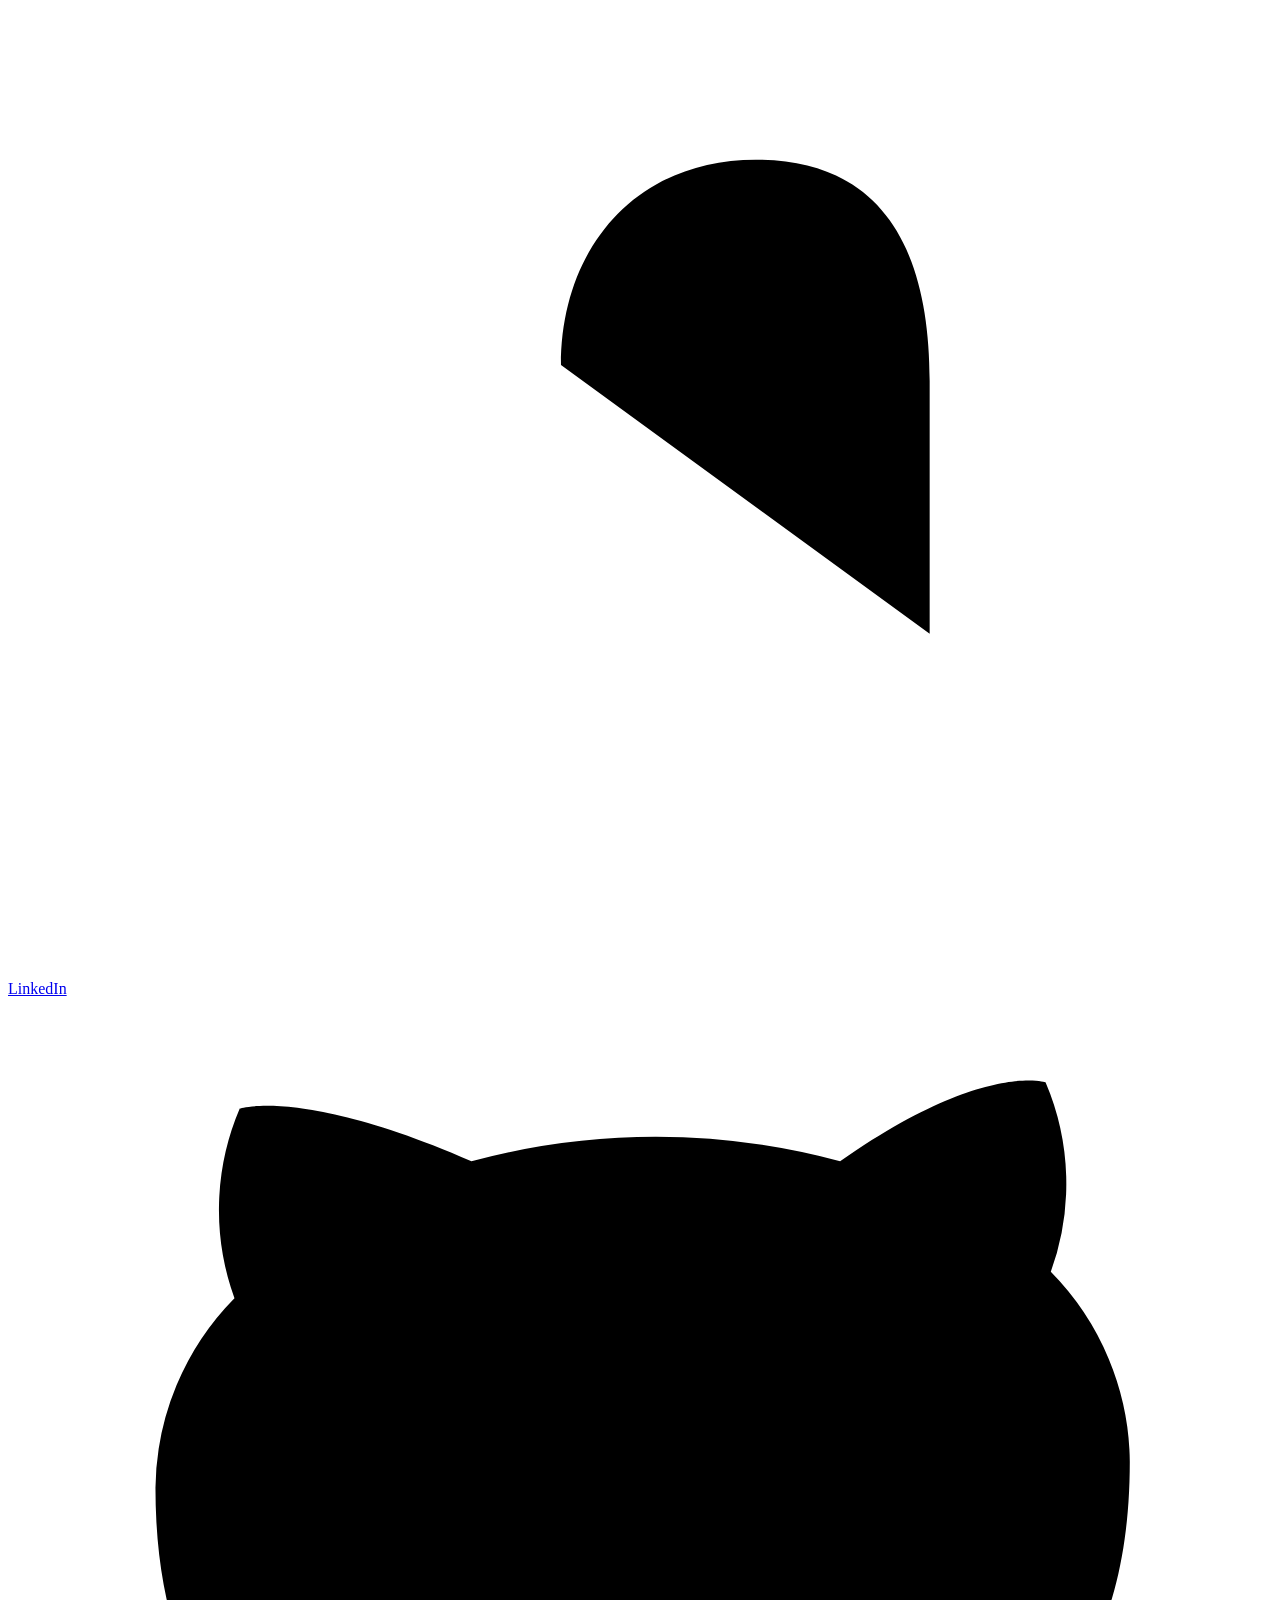
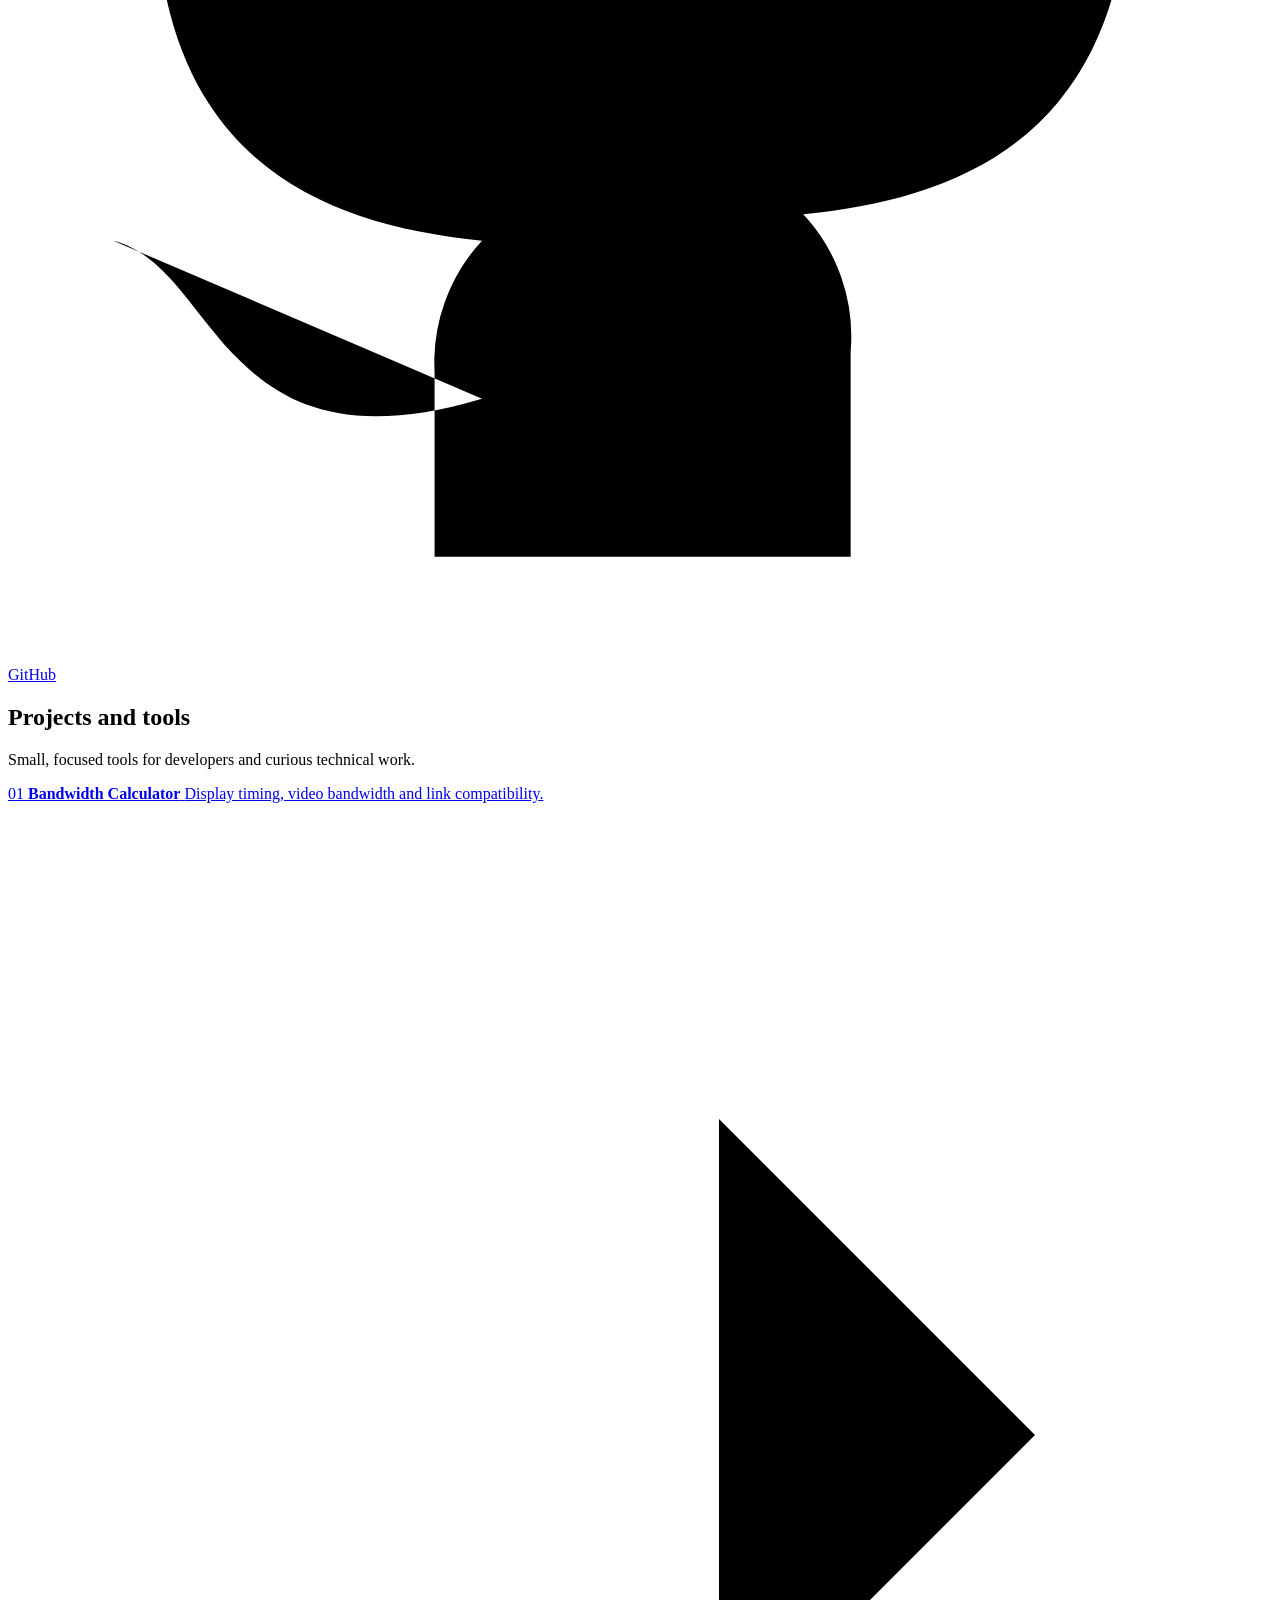
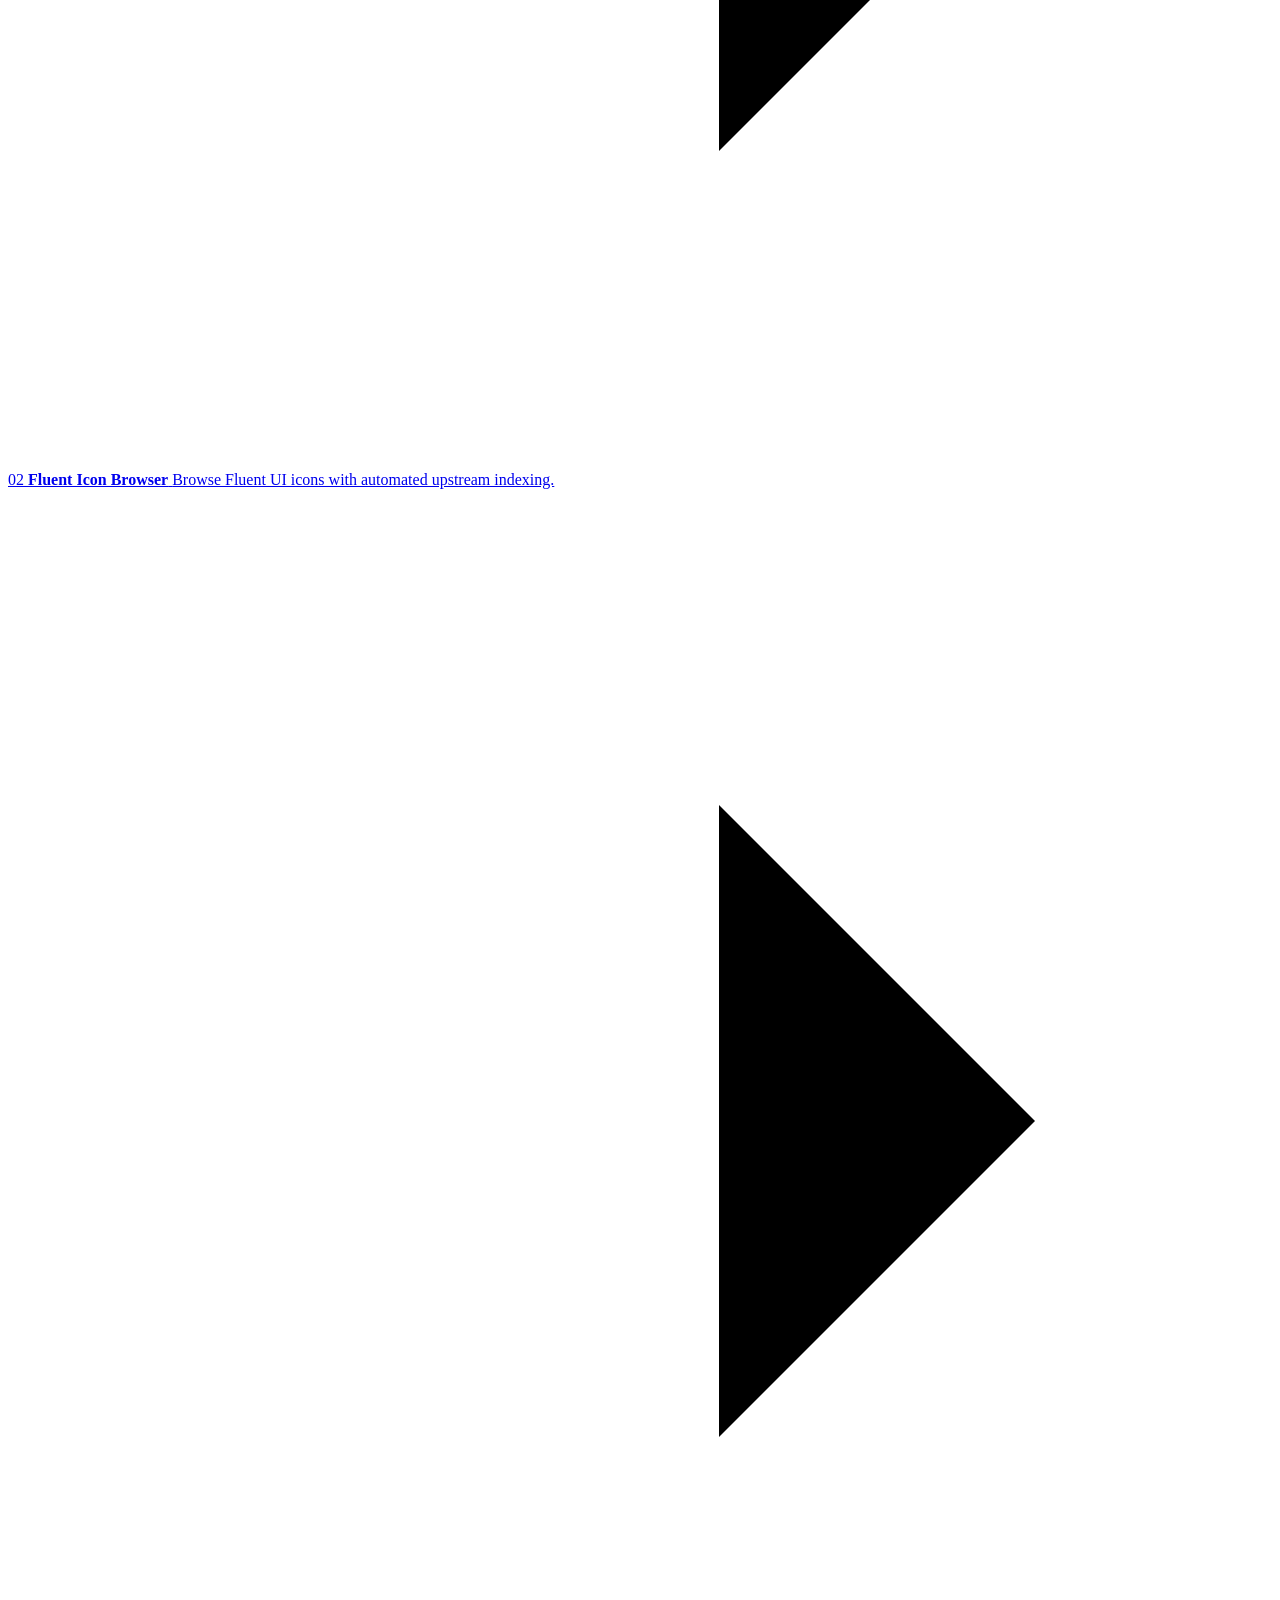
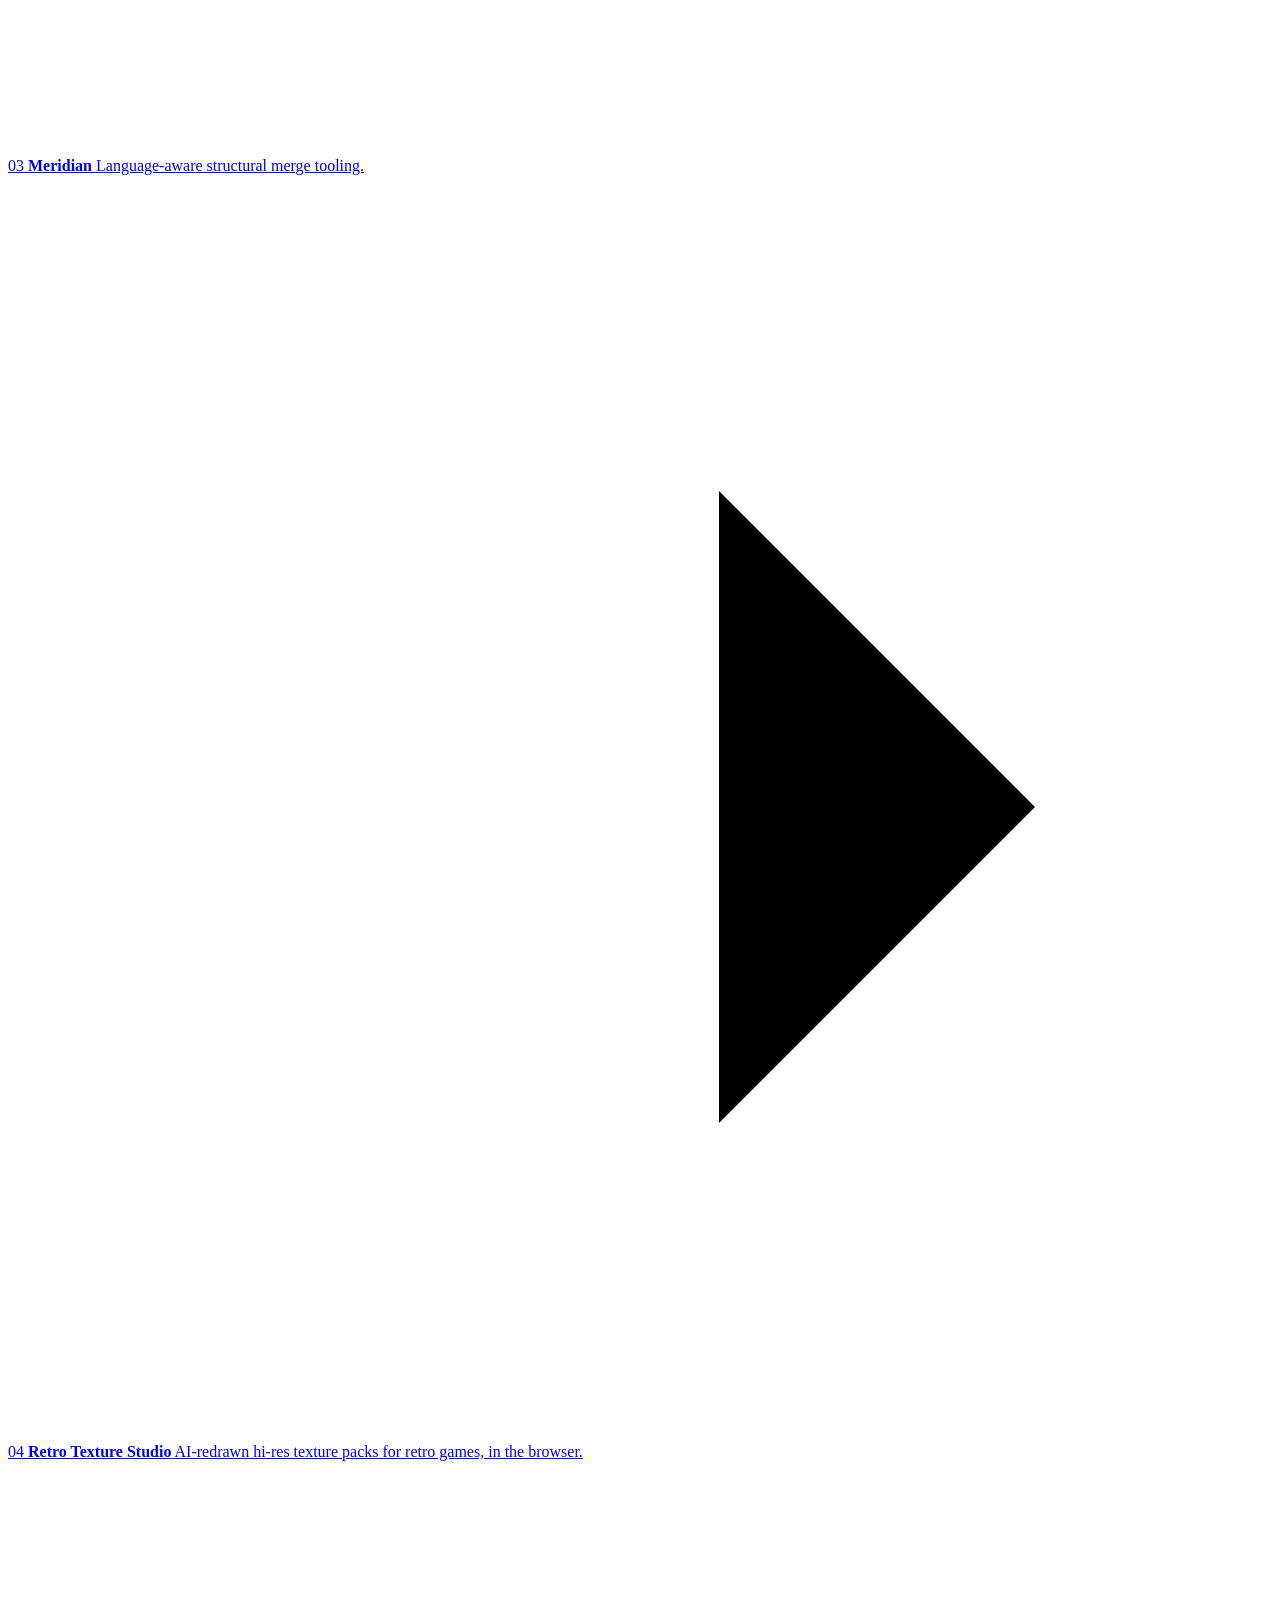
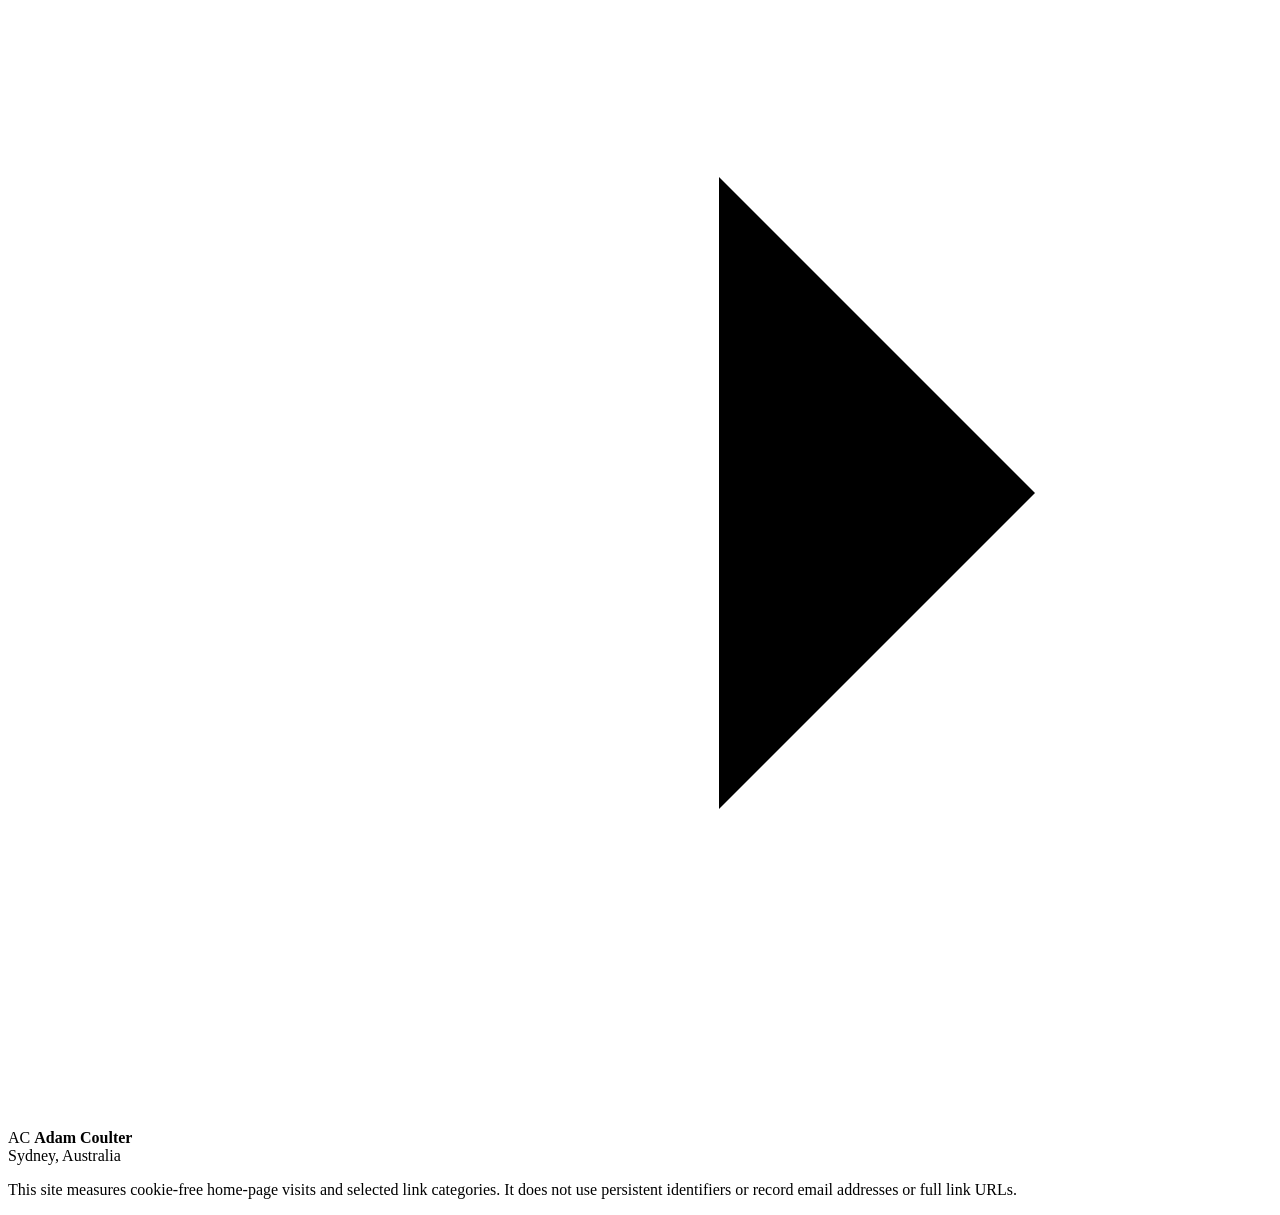
==== commit 990d3cf1: "Add contact links and Azure telemetry archive" ====
--- a/site/index.html
+++ b/site/index.html
@@ -21,7 +21,12 @@
     <link rel="preconnect" href="https://fonts.googleapis.com">
     <link rel="preconnect" href="https://fonts.gstatic.com" crossorigin>
     <link rel="stylesheet" href="https://fonts.googleapis.com/css2?family=Fira+Code:wght@500;600&amp;family=Hanken+Grotesk:wght@400;500;600;700;800&amp;display=swap">
+    <link rel="stylesheet" href="/keel.css">
     <link rel="stylesheet" href="/styles.css">
+    <!-- The deployment workflow writes this public, runtime-only configuration into its staged artifact. -->
+    <script src="/app-insights-config.js" defer></script>
+    <script src="https://js.monitor.azure.com/scripts/b/ai.3.gbl.min.js" crossorigin="anonymous" defer></script>
+    <script src="/app-insights.js" defer></script>
     <script type="application/ld+json">
     {
         "@context": "https://schema.org",
@@ -33,7 +38,11 @@
             "@type": "Person",
             "name": "Adam Coulter",
             "url": "https://adamcoulteroz.github.io/",
-            "sameAs": ["https://github.com/AdamCoulterOz"]
+            "email": "ads@me.com",
+            "sameAs": [
+                "https://github.com/AdamCoulterOz",
+                "https://www.linkedin.com/in/adamcoulter"
+            ]
         },
         "hasPart": [
             { "@type": "WebApplication", "name": "Bandwidth Calculator", "url": "https://adamcoulteroz.github.io/bandwidth-calculator/" },
@@ -51,12 +60,26 @@
                 <span class="site-mark" aria-hidden="true">AC</span>
                 <span>Adam Coulter</span>
             </a>
-            <a class="github-link" href="https://github.com/AdamCoulterOz">
-                <svg viewBox="0 0 24 24" aria-hidden="true">
-                    <path d="M9 19c-5 1.5-5-2.5-7-3m14 6v-3.9a3.4 3.4 0 0 0-.9-2.6c3-.3 6.2-1.5 6.2-6.7a5.2 5.2 0 0 0-1.5-3.6 4.9 4.9 0 0 0-.1-3.6s-1.2-.4-3.9 1.5a13.4 13.4 0 0 0-7 0C5.6 1.7 4.4 2.1 4.4 2.1a4.9 4.9 0 0 0-.1 3.6A5.2 5.2 0 0 0 2.8 9.3c0 5.2 3.2 6.4 6.2 6.7a3.4 3.4 0 0 0-.9 2.5V22" />
-                </svg>
-                <span>GitHub</span>
-            </a>
+            <nav class="contact-links" aria-label="Contact and profiles">
+                <a class="contact-link" href="mailto:ads@me.com" aria-label="Email Adam Coulter" data-telemetry-kind="contact" data-telemetry-destination="email">
+                    <svg viewBox="0 0 24 24" aria-hidden="true">
+                        <path d="M3 5h18v14H3zM3 7l9 6 9-6" />
+                    </svg>
+                    <span>Email</span>
+                </a>
+                <a class="contact-link" href="https://www.linkedin.com/in/adamcoulter" aria-label="Adam Coulter on LinkedIn" data-telemetry-kind="contact" data-telemetry-destination="linkedin">
+                    <svg viewBox="0 0 24 24" aria-hidden="true">
+                        <path d="M6.5 8.5v9M6.5 5.5v.1M10.5 17.5v-9M10.5 12.4c0-2.2 1.4-3.9 3.7-3.9 2.4 0 3.3 1.7 3.3 4.2v4.8" />
+                    </svg>
+                    <span>LinkedIn</span>
+                </a>
+                <a class="contact-link" href="https://github.com/AdamCoulterOz" aria-label="Adam Coulter on GitHub" data-telemetry-kind="contact" data-telemetry-destination="github">
+                    <svg viewBox="0 0 24 24" aria-hidden="true">
+                        <path d="M9 19c-5 1.5-5-2.5-7-3m14 6v-3.9a3.4 3.4 0 0 0-.9-2.6c3-.3 6.2-1.5 6.2-6.7a5.2 5.2 0 0 0-1.5-3.6 4.9 4.9 0 0 0-.1-3.6s-1.2-.4-3.9 1.5a13.4 13.4 0 0 0-7 0C5.6 1.7 4.4 2.1 4.4 2.1a4.9 4.9 0 0 0-.1 3.6A5.2 5.2 0 0 0 2.8 9.3c0 5.2 3.2 6.4 6.2 6.7a3.4 3.4 0 0 0-.9 2.5V22" />
+                    </svg>
+                    <span>GitHub</span>
+                </a>
+            </nav>
         </div>
     </header>
 
@@ -67,7 +90,7 @@
         </section>
 
         <nav class="project-index" aria-label="Published projects">
-            <a class="project-row" href="/bandwidth-calculator/">
+            <a class="project-row" href="/bandwidth-calculator/" data-telemetry-kind="project" data-telemetry-destination="bandwidth_calculator">
                 <span class="project-number" aria-hidden="true">01</span>
                 <span class="project-copy">
                     <strong>Bandwidth Calculator</strong>
@@ -78,7 +101,7 @@
                 </svg>
             </a>
 
-            <a class="project-row" href="/fluent-icon-browser/">
+            <a class="project-row" href="/fluent-icon-browser/" data-telemetry-kind="project" data-telemetry-destination="fluent_icon_browser">
                 <span class="project-number" aria-hidden="true">02</span>
                 <span class="project-copy">
                     <strong>Fluent Icon Browser</strong>
@@ -89,7 +112,7 @@
                 </svg>
             </a>
 
-            <a class="project-row" href="/Meridian/">
+            <a class="project-row" href="/Meridian/" data-telemetry-kind="project" data-telemetry-destination="meridian">
                 <span class="project-number" aria-hidden="true">03</span>
                 <span class="project-copy">
                     <strong>Meridian</strong>
@@ -100,7 +123,7 @@
                 </svg>
             </a>
 
-            <a class="project-row" href="/retro-texture-studio/">
+            <a class="project-row" href="/retro-texture-studio/" data-telemetry-kind="project" data-telemetry-destination="retro_texture_studio">
                 <span class="project-number" aria-hidden="true">04</span>
                 <span class="project-copy">
                     <strong>Retro Texture Studio</strong>
@@ -121,6 +144,7 @@
             </div>
             <span>Sydney, Australia</span>
         </div>
+        <p class="privacy-disclosure">This site measures cookie-free home-page visits and selected link categories. It does not use persistent identifiers or record email addresses or full link URLs.</p>
     </footer>
 </body>
 </html>
